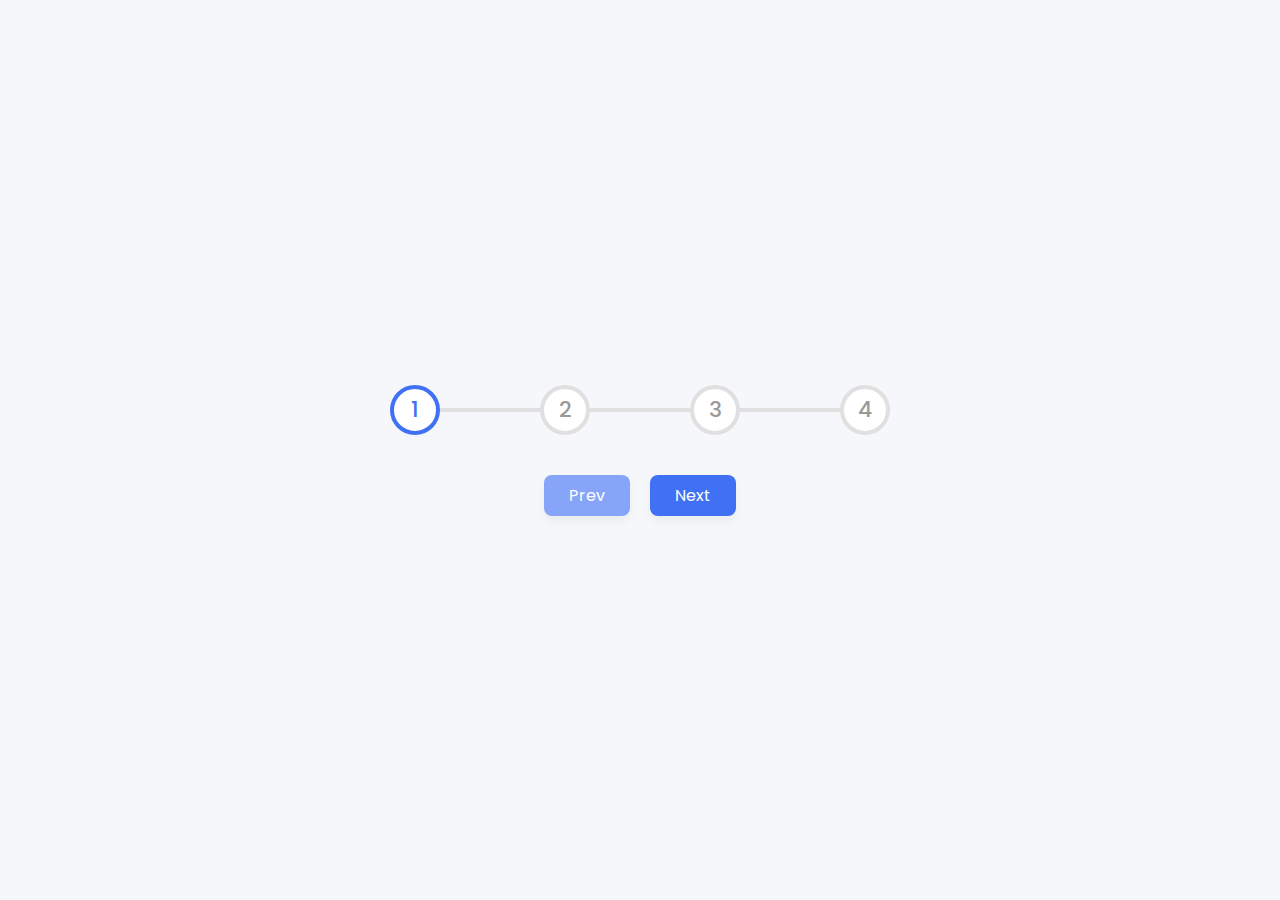
==== index.html @ 39774071 "fixed multi page" ====
<!DOCTYPE html>
<html lang="en">
<head>
    <meta charset="UTF-8">
    <meta http-equiv="X-UA-Compatible" content="IE=edge">
    <meta name="viewport" content="width=device-width, initial-scale=1.0">
    <title>multipage</title>
    <link rel="stylesheet" href="style/style.css">
    <script src="script.js" defer></script>
</head>
<body>
     <div class="container">
        <div class="steps">
            <span class="circle active">1</span>
            <span class="circle">2</span>
            <span class="circle">3</span>
            <span class="circle">4</span>
            <div class="progress-bar">
                <span class="indicator"></span>
            </div>
        </div>
        <div class="buttons">
            <button id="prev" disabled>Prev</button>
            <button id="next">Next</button>
         </div>
     </div>
</body>
</html>
---- style/style.css ----
@import url('https://fonts.googleapis.com/css?family=Poppins:400,500,600,700&display=swap');
*{
  margin: 0;
  padding: 0;
  box-sizing: border-box;
  font-family: 'Poppins', sans-serif;
}

body{
    height: 100vh;
    display: flex;
    align-items: center;
    justify-content: center;
    background: #f6f7fb;
}

.container{
    display: flex;
    flex-direction: column;
    align-items: center;
    gap: 40px;
    max-width: 500px;
    width: 100%;
}

.container .steps{
    display: flex;
    width: 100%;
    align-items: center;
    justify-content: space-between;
    position: relative;
}

.steps .circle{
    display: flex;
    align-items: center;
    justify-content: center;
    height: 50px;
    width: 50px;
    color: #999;
    font-size: 22px;
    font-weight: 500;
    border-radius: 50%;
    background: #fff;
    border: 4px solid #e0e0e0;
    transition-delay: 0s;
}

.steps .circle.active{
    transition-delay: 100ms;
    border-color: #4070f4;
    color: #4070f4;
}

.steps .progress-bar{
    position: absolute;
    height: 4px;
    width: 100%;
    background: #e0e0e0;
    z-index: -1;
}

.progress-bar .indicator{
    position: absolute;
    height: 100%;
    width: 0%;
    background: #4070f4;
    transition: all 300ms ease;
}

.container .buttons{
    display: flex;
    gap: 20px;
}

.buttons button{
    padding: 8px 25px;
    background: #4070f4;
    border: none;
    border-radius: 8px;
    color: #fff;
    font-size: 16px;
    font-weight: 400;
    cursor: pointer;
    box-shadow: 0 5px 10px rgba(0, 0, 0, 0.05);
    transition: all 200ms linear;
}

.buttons button:active{
    transform: scale(0.97);
}

.buttons button:disabled{
    background: #87a5f8;
    cursor: not-allowed;
}
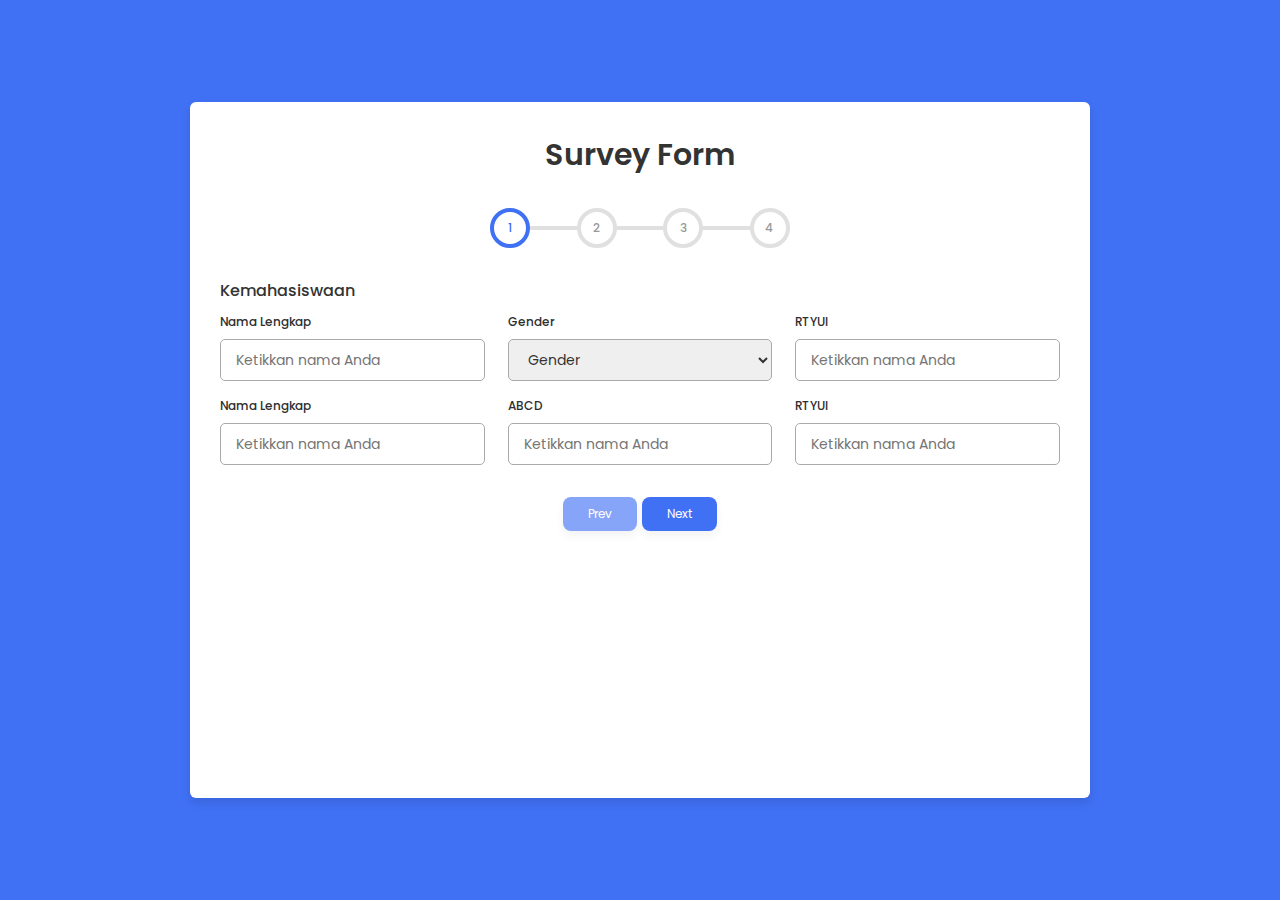
==== commit 60a7885e: "multi-page navigator oke" ====
--- a/index.html
+++ b/index.html
@@ -4,25 +4,76 @@
     <meta charset="UTF-8">
     <meta http-equiv="X-UA-Compatible" content="IE=edge">
     <meta name="viewport" content="width=device-width, initial-scale=1.0">
-    <title>multipage</title>
+    <title>survey form</title>
     <link rel="stylesheet" href="style/style.css">
+    <link rel="stylesheet" href="https://unicons.iconscout.com/release/v4.0.0/css/line.css">
     <script src="script.js" defer></script>
 </head>
 <body>
      <div class="container">
-        <div class="steps">
-            <span class="circle active">1</span>
-            <span class="circle">2</span>
-            <span class="circle">3</span>
-            <span class="circle">4</span>
-            <div class="progress-bar">
-                <span class="indicator"></span>
+        <header>Survey Form</header>
+
+        <!-- Progress Bar -->
+        <div class="progress-bar">
+            <div class="steps">
+                <span class="circle active">1</span>
+                <span class="circle">2</span>
+                <span class="circle">3</span>
+                <span class="circle">4</span>
+                <div class="bar">
+                    <span class="indicator"></span>
+                </div>
             </div>
         </div>
-        <div class="buttons">
-            <button id="prev" disabled>Prev</button>
-            <button id="next">Next</button>
-         </div>
+
+        <!-- Form -->
+        <form action="#">
+            <div class="first">
+                <div class="details personal">
+                    <span class="title">Kemahasiswaan</span>
+                    <div class="fields">
+                        <div class="input-field">
+                            <label>Nama Lengkap</label>
+                            <input type="text" placeholder="Ketikkan nama Anda" required>
+                        </div>
+                        <div class="input-field">
+                            <label>Gender</label>
+                            <select required>
+                                <option value="" disabled selected>Gender</option>
+                                <option value="male">Laki-laki</option>
+                                <option value="female">Perempuan</option>
+                            </select>
+                        </div>
+                        <div class="input-field">
+                            <label>RTYUI</label>
+                            <input type="text" placeholder="Ketikkan nama Anda" required>
+                        </div>
+                        <div class="input-field">
+                            <label>Nama Lengkap</label>
+                            <input type="text" placeholder="Ketikkan nama Anda" required>
+                        </div>
+                        <div class="input-field">
+                            <label>ABCD</label>
+                            <input type="text" placeholder="Ketikkan nama Anda" required>
+                        </div>
+                        <div class="input-field">
+                            <label>RTYUI</label>
+                            <input type="text" placeholder="Ketikkan nama Anda" required>
+                        </div>
+                    </div>
+                    
+                    <!-- <button class="nextbtn">
+                        <span class="btnText"></span>
+                        <i class="uil uil-navigator"></i>
+                    </button> -->
+
+                    <div class="buttons">
+                        <button id="prev" disabled>Prev</button>
+                        <button id="next">Next</button>
+                     </div>
+                </div>
+            </div>
+        </form>
      </div>
 </body>
 </html>--- a/style/style.css
+++ b/style/style.css
@@ -7,14 +7,223 @@
 }
 
 body{
-    height: 100vh;
-    display: flex;
-    align-items: center;
-    justify-content: center;
-    background: #f6f7fb;
+    min-height: 100vh;
+    display: flex;
+    align-items: center;
+    justify-content: center;
+    background: #4070f4;
 }
 
 .container{
+    position: relative;
+    max-width: 900px;
+    width: 100%;
+    border-radius: 6px;
+    padding: 30px;
+    margin: 0 15px;
+    background-color: #fff;
+    box-shadow: 0 5px 10px rgba(0, 0, 0, 0.1)
+}
+
+.container header{
+    position: relative;
+    text-align: center;
+    font-size: 30px;
+    font-weight: 600;
+    color: #333;
+}
+
+.container form{
+    position: relative;
+    margin-top: 30px;
+    min-height: 490px;
+    background-color: #fff;
+}
+
+.container form .title{
+    display: block;
+    margin-bottom: 8px;
+    font-size: 16px;
+    font-weight: 500;
+    margin: 6px 0;
+    color: #333;
+}
+
+.container form .fields{
+    display: flex;
+    align-items: center;
+    justify-content: space-between;
+    flex-wrap: wrap;
+}
+
+.form .fields {
+    display: flex;
+    flex-wrap: wrap;
+    gap: 15px;
+}
+
+form .fields .input-field{
+    display: flex;
+    width: calc(100% / 3 - 15px);
+    flex-direction: column;
+    margin: 4px 0;
+}
+
+.input-field label{
+    font-size: 12px;
+    font-weight: 500;
+    color: #2e2e2e;
+}
+
+.input-field input{
+    outline: none;
+    font-size: 14px;
+    font-weight: 400;
+    color: #333;
+    border-radius: 5px;
+    border: 1px solid #aaa;
+    padding: 0 15px;
+    height: 42px;
+    margin: 8px 0;
+}
+
+.input-field select {
+    outline: none;
+    font-size: 14px;
+    font-weight: 400;
+    color: #333;
+    border-radius: 5px;
+    border: 1px solid #aaa;
+    padding: 0 15px;
+    height: 42px;
+    margin: 8px 0;
+}
+
+.input-field input:is(:focus, :valid){
+    box-shadow: 0 3px 6px rgba(0,0,0,0.1);
+}
+
+.input-field select:is(:focus, :valid) {
+    box-shadow: 0 3px 6px rgba(0, 0, 0, 0.1);
+}
+
+/* .container form button{
+    display: flex;
+    align-items: center;
+    justify-content: center;
+    height: 45px;
+    max-width: 200px;
+    width: 100%;
+    border: none;
+    outline: none;
+    color: #fff;
+    border-radius: 5px;
+    margin: 25px 0;
+    background-color: #4070f4;
+    transition: all 0.3s linear;
+    cursor: pointer;
+}
+
+form button:hover{
+    background-color: #265df2;
+}
+
+form button i{
+    margin: 0 6px;
+} */
+
+.container .progress-bar{
+    display: flex;
+    flex-direction: column;
+    align-items: center;
+    gap: 40px;
+    max-width: 300px;
+    width: 100%;
+    margin: 30px auto;
+    position: relative;
+}
+
+.container .progress-bar .steps{
+    display: flex;
+    width: 100%;
+    align-items: center;
+    justify-content: space-between;
+    position: relative; 
+}
+
+.steps .circle{
+    display: flex;
+    align-items: center;
+    justify-content: center;
+    height: 40px;
+    width: 40px;
+    color: #999;
+    font-size: 12px;
+    font-weight: 500;
+    border-radius: 50%;
+    background: #fff;
+    border: 4px solid #e0e0e0;
+    transition-delay: 0s;
+    position: relative;
+    z-index: 1;
+}
+
+.steps .circle.active{
+    transition-delay: 100ms;
+    border-color: #4070f4;
+    color: #4070f4;
+}
+
+.steps .bar{
+    position: absolute;
+    height: 4px;
+    width: 100%;
+    background: #e0e0e0;
+}
+
+.bar .indicator{
+    position: absolute;
+    height: 100%;
+    width: 0%;
+    background: #4070f4;
+    transition: all 300ms ease;
+}
+
+.container .buttons{
+    display: flex;
+    gap: 5px;
+    justify-content: center;
+    margin-top: 20px;
+}
+
+.buttons button{
+    padding: 8px 25px;
+    background: #4070f4;
+    border: none;
+    border-radius: 8px;
+    color: #fff;
+    font-size: 12px;
+    font-weight: 400;
+    cursor: pointer;
+    box-shadow: 0 5px 10px rgba(0, 0, 0, 0.05);
+    transition: all 200ms linear;
+}
+
+form button:hover{
+    background-color: #265df2;
+}
+
+.buttons button:active{
+    transform: scale(0.97);
+}
+
+.buttons button:disabled{
+    background: #87a5f8;
+    cursor: not-allowed;
+}
+
+/* 
+.progress-bar{
     display: flex;
     flex-direction: column;
     align-items: center;
@@ -23,7 +232,7 @@
     width: 100%;
 }
 
-.container .steps{
+.progress-bar .steps{
     display: flex;
     width: 100%;
     align-items: center;
@@ -52,7 +261,7 @@
     color: #4070f4;
 }
 
-.steps .progress-bar{
+.steps .bar{
     position: absolute;
     height: 4px;
     width: 100%;
@@ -60,37 +269,10 @@
     z-index: -1;
 }
 
-.progress-bar .indicator{
+.bar .indicator{
     position: absolute;
     height: 100%;
     width: 0%;
     background: #4070f4;
     transition: all 300ms ease;
-}
-
-.container .buttons{
-    display: flex;
-    gap: 20px;
-}
-
-.buttons button{
-    padding: 8px 25px;
-    background: #4070f4;
-    border: none;
-    border-radius: 8px;
-    color: #fff;
-    font-size: 16px;
-    font-weight: 400;
-    cursor: pointer;
-    box-shadow: 0 5px 10px rgba(0, 0, 0, 0.05);
-    transition: all 200ms linear;
-}
-
-.buttons button:active{
-    transform: scale(0.97);
-}
-
-.buttons button:disabled{
-    background: #87a5f8;
-    cursor: not-allowed;
-}+} */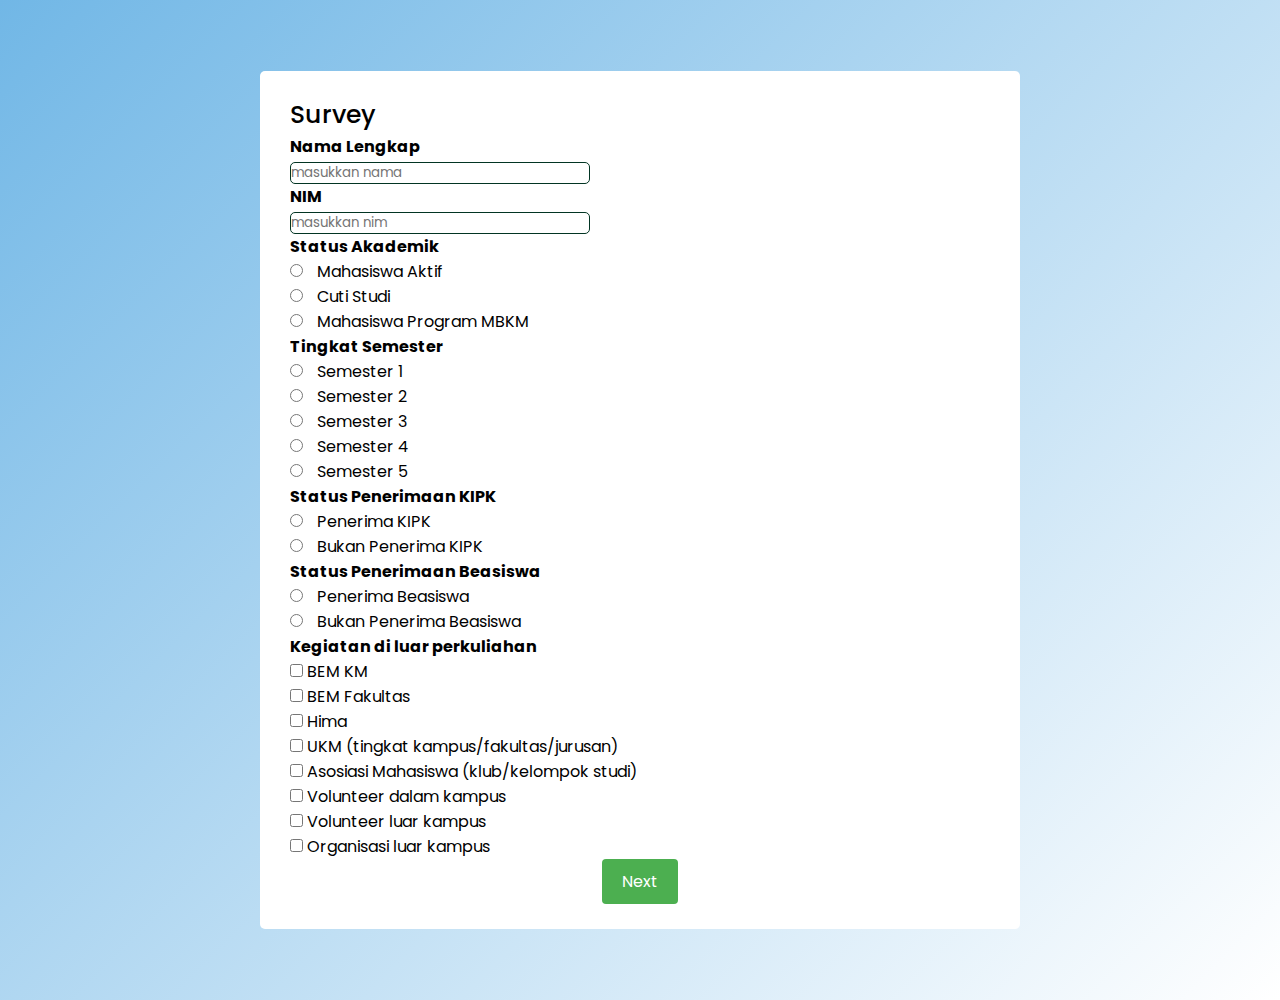
==== commit 10574f20: "koneksi file" ====
--- a/index.html
+++ b/index.html
@@ -4,76 +4,138 @@
     <meta charset="UTF-8">
     <meta http-equiv="X-UA-Compatible" content="IE=edge">
     <meta name="viewport" content="width=device-width, initial-scale=1.0">
-    <title>survey form</title>
     <link rel="stylesheet" href="style/style.css">
-    <link rel="stylesheet" href="https://unicons.iconscout.com/release/v4.0.0/css/line.css">
-    <script src="script.js" defer></script>
+    <title>Survey</title>
 </head>
 <body>
-     <div class="container">
-        <header>Survey Form</header>
-
-        <!-- Progress Bar -->
-        <div class="progress-bar">
-            <div class="steps">
-                <span class="circle active">1</span>
-                <span class="circle">2</span>
-                <span class="circle">3</span>
-                <span class="circle">4</span>
-                <div class="bar">
-                    <span class="indicator"></span>
+    <div class="container">
+        <div class="title">Survey</div>
+        <form action="#">
+            <div class="user-details">
+                <div class="input-box">
+                    <span class="details">Nama Lengkap</span>
+                    <input type="text" placeholder="masukkan nama" class="input">
+                    <label class="placeholder"></label>
                 </div>
+                <div class="input-box">
+                    <span class="details">NIM</span>
+                    <input type="text" placeholder="masukkan nim" class="input">
+                    <label class="placeholder"></label>
+                </div>
+                <div class="status-akademik">
+                    <span class="details">Status Akademik</span>
+                    <div class="category">
+                        <label for="mahasiswa-aktif">
+                            <input type="radio" id="mahasiswa-aktif" name="status-akademik" class="dot one" value="Mahasiswa Aktif">
+                            <span class="status-akademik">Mahasiswa Aktif</span>
+                        </label>
+                        <label for="cuti-studi">
+                            <input type="radio" id="cuti-studi" name="status-akademik" class="dot one" value="Cuti Studi">
+                            <span class="status-akademik">Cuti Studi</span>
+                        </label>
+                        <label for="mbkm">
+                            <input type="radio" id="mbkm" name="status-akademik" class="dot one" value="Mahasiswa Program MBKM">
+                            <span class="status-akademik">Mahasiswa Program MBKM</span>
+                        </label>
+                </div>
+                <div class="tingkat-semester">
+                    <span class="details">Tingkat Semester</span>
+                    <div class="category">
+                        <label for="tingkat-semester">
+                            <input type="radio" id="tingkat-semester" name="tingkat-semester" class="dot one" value="Semester 1">
+                            <span class="tingkat-semester">Semester 1</span>
+                        </label>
+                        <label for="tingkat-semester">
+                            <input type="radio" id="tingkat-semester" name="tingkat-semester" class="dot one" value="Semester 2">
+                            <span class="tingkat-semester">Semester 2</span>
+                        </label>
+                        <label for="tingkat-semester">
+                            <input type="radio" id="tingkat-semester" name="tingkat-semester" class="dot one" value="Semester 3">
+                            <span class="tingkat-semester">Semester 3</span>
+                        </label>
+                        <label for="tingkat-semester">
+                            <input type="radio" id="tingkat-semester" name="tingkat-semester" class="dot one" value="Semester 4">
+                            <span class="tingkat-semester">Semester 4</span>
+                        </label>
+                        <label for="tingkat-semester">
+                            <input type="radio" id="tingkat-semester" name="tingkat-semester" class="dot one" value="Semester 5">
+                            <span class="tingkat-semester">Semester 5</span>
+                        </label>
+                </div>
+                <div class="status-kipk">
+                    <span class="details">Status Penerimaan KIPK</span>
+                    <div class="category">
+                        <label for="status-kipk">
+                            <input type="radio" id="status-kipk" name="status-penerimaan-kipk" class="dot one" value="Penerima KIPK">
+                            <span class="status-kipk">Penerima KIPK</span>
+                        </label>
+                        <label for="status-kipk">
+                            <input type="radio" id="status-kipk" name="status-penerimaan-kipk" class="dot one" value="Bukan Penerima KIPK">
+                            <span class="status-kipk">Bukan Penerima KIPK</span>
+                        </label>
+                </div>
+                <div class="status-beasiswa">
+                    <span class="details">Status Penerimaan Beasiswa</span>
+                    <div class="category">
+                        <label for="status-beasiswa">
+                            <input type="radio" id="status-beasiswa" name="status-penerimaan-beasiswa" class="dot one" value="Penerima Beasiswa">
+                            <span class="status-beasiswa">Penerima Beasiswa</span>
+                        </label>
+                        <label for="status-beasiswa">
+                            <input type="radio" id="status-beasiswa" name="status-penerimaan-beasiswa" class="dot one" value="Bukan Penerima Beasiswa">
+                            <span class="status-beasiswa">Bukan Penerima Beasiswa</span>
+                        </label>
+                </div>
+                <div class="kegiatan-luarkampus">
+                    <span class="details">Kegiatan di luar perkuliahan</span>
+                    <div class="category">
+                        <label for="bemkm">
+                            <input type="checkbox" id="bemkm" name="kegiatan[]" value="BEM KM">
+                            <span class="checkbox-custom"></span>
+                            <span class="kegiatan-luarkampus">BEM KM</span>
+                        </label>
+                        <label for="bemfakultas">
+                            <input type="checkbox" id="bemfakultas" name="kegiatan[]" value="BEM Fakultas">
+                            <span class="checkbox-custom"></span>
+                            <span class="kegiatan-luarkampus">BEM Fakultas</span>
+                        </label>
+                        <label for="Hima">
+                            <input type="checkbox" id="Hima" name="kegiatan[]" value="Hima">
+                            <span class="checkbox-custom"></span>
+                            <span class="kegiatan-luarkampus">Hima</span>
+                        </label>
+                        <label for="ukm">
+                            <input type="checkbox" id="ukm" name="kegiatan[]" value="UKM">
+                            <span class="checkbox-custom"></span>
+                            <span class="kegiatan-luarkampus">UKM (tingkat kampus/fakultas/jurusan)</span>
+                        </label>
+                        <label for="klub">
+                            <input type="checkbox" id="klub" name="kegiatan[]" value="Asosiasi Mahasiswa">
+                            <span class="checkbox-custom"></span>
+                            <span class="kegiatan-luarkampus">Asosiasi Mahasiswa (klub/kelompok studi)</span>
+                        </label>
+                        <label for="volunteer-dalam">
+                            <input type="checkbox" id="volunteer-dalam" name="kegiatan[]" value="Volunteer dalam kampus">
+                            <span class="checkbox-custom"></span>
+                            <span class="kegiatan-luarkampus">Volunteer dalam kampus</span>
+                        </label>
+                        <label for="volunteer-luar">
+                            <input type="checkbox" id="volunteer-luar" name="kegiatan[]" value="Volunteer luar kampus">
+                            <span class="checkbox-custom"></span>
+                            <span class="kegiatan-luarkampus">Volunteer luar kampus</span>
+                        </label>
+                        <label for="organisasi-luar">
+                            <input type="checkbox" id="organisasi-luar" name="kegiatan[]" value="Organisasi luar kampus">
+                            <span class="checkbox-custom"></span>
+                            <span class="kegiatan-luarkampus">Organisasi luar kampus</span>
+                        </label>
+                </div>
+                
             </div>
-        </div>
-
-        <!-- Form -->
-        <form action="#">
-            <div class="first">
-                <div class="details personal">
-                    <span class="title">Kemahasiswaan</span>
-                    <div class="fields">
-                        <div class="input-field">
-                            <label>Nama Lengkap</label>
-                            <input type="text" placeholder="Ketikkan nama Anda" required>
-                        </div>
-                        <div class="input-field">
-                            <label>Gender</label>
-                            <select required>
-                                <option value="" disabled selected>Gender</option>
-                                <option value="male">Laki-laki</option>
-                                <option value="female">Perempuan</option>
-                            </select>
-                        </div>
-                        <div class="input-field">
-                            <label>RTYUI</label>
-                            <input type="text" placeholder="Ketikkan nama Anda" required>
-                        </div>
-                        <div class="input-field">
-                            <label>Nama Lengkap</label>
-                            <input type="text" placeholder="Ketikkan nama Anda" required>
-                        </div>
-                        <div class="input-field">
-                            <label>ABCD</label>
-                            <input type="text" placeholder="Ketikkan nama Anda" required>
-                        </div>
-                        <div class="input-field">
-                            <label>RTYUI</label>
-                            <input type="text" placeholder="Ketikkan nama Anda" required>
-                        </div>
-                    </div>
-                    
-                    <!-- <button class="nextbtn">
-                        <span class="btnText"></span>
-                        <i class="uil uil-navigator"></i>
-                    </button> -->
-
-                    <div class="buttons">
-                        <button id="prev" disabled>Prev</button>
-                        <button id="next">Next</button>
-                     </div>
-                </div>
+            <div class="button">
+                <input type="submit" value="Next">
             </div>
         </form>
-     </div>
+    </div>
 </body>
 </html>--- a/style/style.css
+++ b/style/style.css
@@ -1,278 +1,119 @@
 @import url('https://fonts.googleapis.com/css?family=Poppins:400,500,600,700&display=swap');
-*{
+
+* {
   margin: 0;
   padding: 0;
-  box-sizing: border-box;
   font-family: 'Poppins', sans-serif;
 }
 
-body{
-    min-height: 100vh;
-    display: flex;
-    align-items: center;
-    justify-content: center;
-    background: #4070f4;
+body {
+  display: flex;
+  height: 100vh;
+  justify-content: center;
+  align-items: center;
+  padding: 50px;
+  background: linear-gradient(135deg, #71b7e6, #ffffff);
 }
 
-.container{
-    position: relative;
-    max-width: 900px;
-    width: 100%;
-    border-radius: 6px;
-    padding: 30px;
-    margin: 0 15px;
-    background-color: #fff;
-    box-shadow: 0 5px 10px rgba(0, 0, 0, 0.1)
+.container {
+  max-width: 700px;
+  width: 100%;
+  background: #ffffff;
+  padding: 25px 30px;
+  border-radius: 5px;
 }
 
-.container header{
-    position: relative;
-    text-align: center;
-    font-size: 30px;
-    font-weight: 600;
-    color: #333;
+.container .title {
+  font-size: 25px;
+  font-weight: 500;
+  position: relative;
 }
 
-.container form{
-    position: relative;
-    margin-top: 30px;
-    min-height: 490px;
-    background-color: #fff;
+.container .title::before {
+  content: '';
+  position: absolute;
+  left: 0;
+  bottom: 0;
 }
 
-.container form .title{
-    display: block;
-    margin-bottom: 8px;
-    font-size: 16px;
-    font-weight: 500;
-    margin: 6px 0;
-    color: #333;
+.status-akademik,
+.tingkat-semester,
+.status-kipk,
+.status-beasiswa,
+.kegiatan-luarkampus {
+  text-align: justify;
 }
 
-.container form .fields{
-    display: flex;
-    align-items: center;
-    justify-content: space-between;
-    flex-wrap: wrap;
+.category {
+  display: flex;
+  flex-direction: column;
 }
 
-.form .fields {
-    display: flex;
-    flex-wrap: wrap;
-    gap: 15px;
+.button {
+  text-align: center;
 }
 
-form .fields .input-field{
-    display: flex;
-    width: calc(100% / 3 - 15px);
-    flex-direction: column;
-    margin: 4px 0;
+.button input {
+  padding: 10px 20px;
+  font-size: 16px;
+  background-color: #4CAF50;
+  color: #fff;
+  border: none;
+  border-radius: 4px;
+  cursor: pointer;
 }
 
-.input-field label{
-    font-size: 12px;
-    font-weight: 500;
-    color: #2e2e2e;
+form input[type="radio"] {
+  margin-right: 10px;
 }
 
-.input-field input{
-    outline: none;
-    font-size: 14px;
-    font-weight: 400;
-    color: #333;
-    border-radius: 5px;
-    border: 1px solid #aaa;
-    padding: 0 15px;
-    height: 42px;
-    margin: 8px 0;
+.button input:hover {
+  background-color: #45a049;
 }
 
-.input-field select {
-    outline: none;
-    font-size: 14px;
-    font-weight: 400;
-    color: #333;
-    border-radius: 5px;
-    border: 1px solid #aaa;
-    padding: 0 15px;
-    height: 42px;
-    margin: 8px 0;
+form.status-akademik.category {
+  display: flex;
+  width: 80%;
+  margin: 14px 0;
+  justify-content: space-between;
 }
 
-.input-field input:is(:focus, :valid){
-    box-shadow: 0 3px 6px rgba(0,0,0,0.1);
+.details {
+  display: flex;
+  align-items: center;
+  width: 70%;
+  height: auto;
+  overflow: hidden;
+  transition: all ease-in-out 0.3s;
+  font-weight: bolder;
 }
 
-.input-field select:is(:focus, :valid) {
-    box-shadow: 0 3px 6px rgba(0, 0, 0, 0.1);
+.input-box {
+  position: relative;
 }
 
-/* .container form button{
-    display: flex;
-    align-items: center;
-    justify-content: center;
-    height: 45px;
-    max-width: 200px;
-    width: 100%;
-    border: none;
-    outline: none;
-    color: #fff;
-    border-radius: 5px;
-    margin: 25px 0;
-    background-color: #4070f4;
-    transition: all 0.3s linear;
-    cursor: pointer;
+.input {
+  width: 100%; /* Fixed a missing unit in width */
+  max-width: 300px;
+  box-sizing: border-box;
+  box-decoration-break: slice;
+  outline: none;
+  border: 1px solid #023523;
+  border-radius: 5px;
 }
 
-form button:hover{
-    background-color: #265df2;
+.placeholder {
+  position: absolute;
+  left: 8px;
+  font-size: 14px;
+  padding: 8px 5px;
+  transition: 0.3s;
+  pointer-events: none;
+  max-width: 200px;
 }
 
-form button i{
-    margin: 0 6px;
-} */
-
-.container .progress-bar{
-    display: flex;
-    flex-direction: column;
-    align-items: center;
-    gap: 40px;
-    max-width: 300px;
-    width: 100%;
-    margin: 30px auto;
-    position: relative;
+.input:focus + .placeholder {
+  top: -10px;
+  color: #4070f4;
+  background-color: #fff;
 }
-
-.container .progress-bar .steps{
-    display: flex;
-    width: 100%;
-    align-items: center;
-    justify-content: space-between;
-    position: relative; 
-}
-
-.steps .circle{
-    display: flex;
-    align-items: center;
-    justify-content: center;
-    height: 40px;
-    width: 40px;
-    color: #999;
-    font-size: 12px;
-    font-weight: 500;
-    border-radius: 50%;
-    background: #fff;
-    border: 4px solid #e0e0e0;
-    transition-delay: 0s;
-    position: relative;
-    z-index: 1;
-}
-
-.steps .circle.active{
-    transition-delay: 100ms;
-    border-color: #4070f4;
-    color: #4070f4;
-}
-
-.steps .bar{
-    position: absolute;
-    height: 4px;
-    width: 100%;
-    background: #e0e0e0;
-}
-
-.bar .indicator{
-    position: absolute;
-    height: 100%;
-    width: 0%;
-    background: #4070f4;
-    transition: all 300ms ease;
-}
-
-.container .buttons{
-    display: flex;
-    gap: 5px;
-    justify-content: center;
-    margin-top: 20px;
-}
-
-.buttons button{
-    padding: 8px 25px;
-    background: #4070f4;
-    border: none;
-    border-radius: 8px;
-    color: #fff;
-    font-size: 12px;
-    font-weight: 400;
-    cursor: pointer;
-    box-shadow: 0 5px 10px rgba(0, 0, 0, 0.05);
-    transition: all 200ms linear;
-}
-
-form button:hover{
-    background-color: #265df2;
-}
-
-.buttons button:active{
-    transform: scale(0.97);
-}
-
-.buttons button:disabled{
-    background: #87a5f8;
-    cursor: not-allowed;
-}
-
-/* 
-.progress-bar{
-    display: flex;
-    flex-direction: column;
-    align-items: center;
-    gap: 40px;
-    max-width: 500px;
-    width: 100%;
-}
-
-.progress-bar .steps{
-    display: flex;
-    width: 100%;
-    align-items: center;
-    justify-content: space-between;
-    position: relative;
-}
-
-.steps .circle{
-    display: flex;
-    align-items: center;
-    justify-content: center;
-    height: 50px;
-    width: 50px;
-    color: #999;
-    font-size: 22px;
-    font-weight: 500;
-    border-radius: 50%;
-    background: #fff;
-    border: 4px solid #e0e0e0;
-    transition-delay: 0s;
-}
-
-.steps .circle.active{
-    transition-delay: 100ms;
-    border-color: #4070f4;
-    color: #4070f4;
-}
-
-.steps .bar{
-    position: absolute;
-    height: 4px;
-    width: 100%;
-    background: #e0e0e0;
-    z-index: -1;
-}
-
-.bar .indicator{
-    position: absolute;
-    height: 100%;
-    width: 0%;
-    background: #4070f4;
-    transition: all 300ms ease;
-} */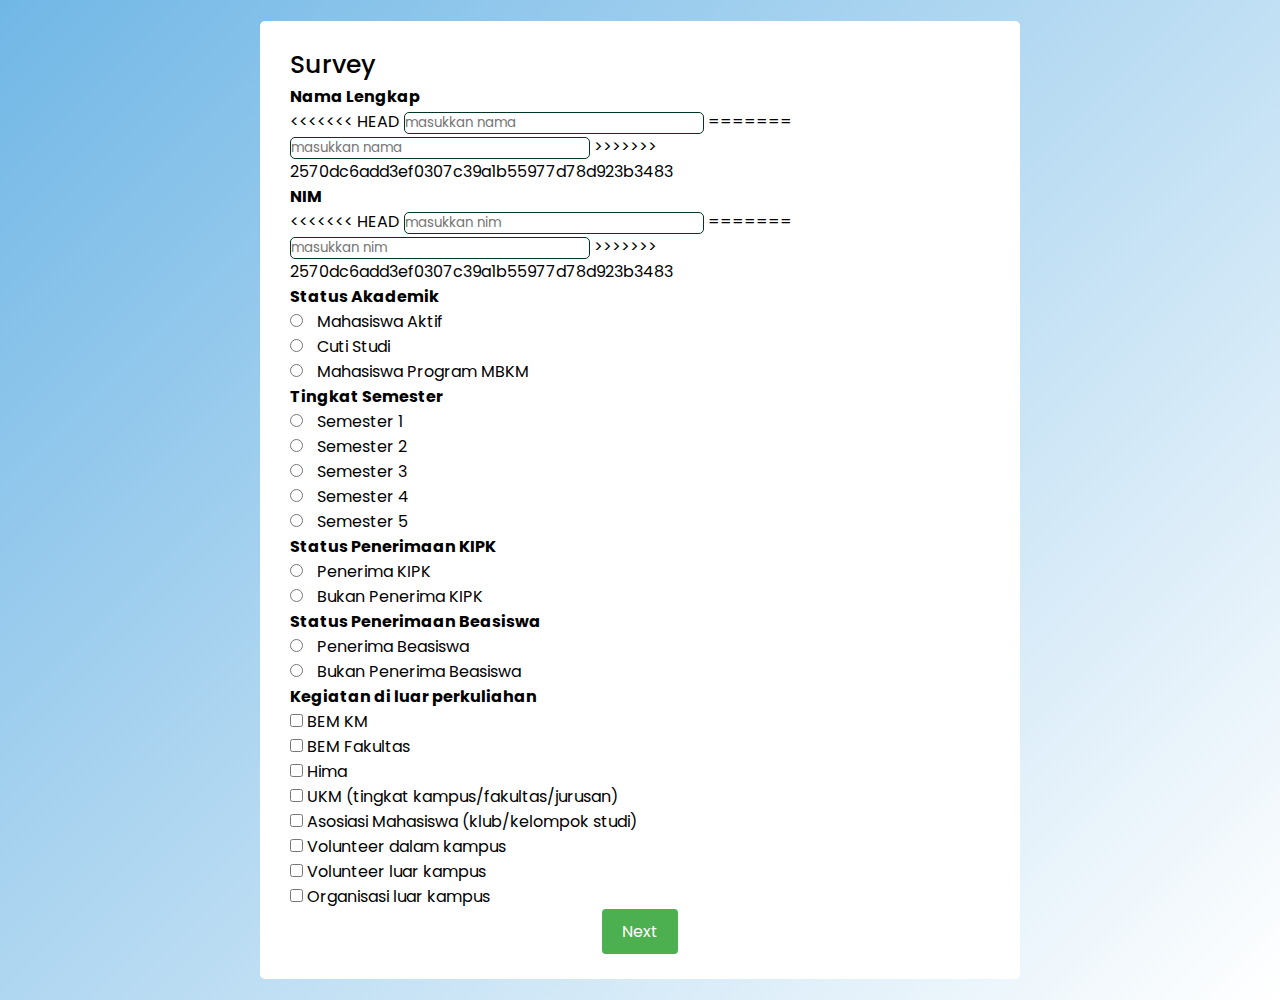
==== commit f979f799: "db file" ====
--- a/index.html
+++ b/index.html
@@ -10,16 +10,24 @@
 <body>
     <div class="container">
         <div class="title">Survey</div>
-        <form action="#">
+        <form action="your_php_script.php" method="post">
             <div class="user-details">
                 <div class="input-box">
                     <span class="details">Nama Lengkap</span>
+<<<<<<< HEAD
+                    <input type="text" id="nama_lengkap" placeholder="masukkan nama" class="input">
+=======
                     <input type="text" placeholder="masukkan nama" class="input">
+>>>>>>> 2570dc6add3ef0307c39a1b55977d78d923b3483
                     <label class="placeholder"></label>
                 </div>
                 <div class="input-box">
                     <span class="details">NIM</span>
+<<<<<<< HEAD
+                    <input type="text" id="nim" placeholder="masukkan nim" class="input">
+=======
                     <input type="text" placeholder="masukkan nim" class="input">
+>>>>>>> 2570dc6add3ef0307c39a1b55977d78d923b3483
                     <label class="placeholder"></label>
                 </div>
                 <div class="status-akademik">
@@ -90,42 +98,42 @@
                     <span class="details">Kegiatan di luar perkuliahan</span>
                     <div class="category">
                         <label for="bemkm">
-                            <input type="checkbox" id="bemkm" name="kegiatan[]" value="BEM KM">
+                            <input type="checkbox" id="kegiatan" name="kegiatan[]" value="BEM KM">
                             <span class="checkbox-custom"></span>
                             <span class="kegiatan-luarkampus">BEM KM</span>
                         </label>
                         <label for="bemfakultas">
-                            <input type="checkbox" id="bemfakultas" name="kegiatan[]" value="BEM Fakultas">
+                            <input type="checkbox" id="kegiatan" name="kegiatan[]" value="BEM Fakultas">
                             <span class="checkbox-custom"></span>
                             <span class="kegiatan-luarkampus">BEM Fakultas</span>
                         </label>
                         <label for="Hima">
-                            <input type="checkbox" id="Hima" name="kegiatan[]" value="Hima">
+                            <input type="checkbox" id="kegiatan" name="kegiatan[]" value="Hima">
                             <span class="checkbox-custom"></span>
                             <span class="kegiatan-luarkampus">Hima</span>
                         </label>
                         <label for="ukm">
-                            <input type="checkbox" id="ukm" name="kegiatan[]" value="UKM">
+                            <input type="checkbox" id="kegiatan" name="kegiatan[]" value="UKM">
                             <span class="checkbox-custom"></span>
                             <span class="kegiatan-luarkampus">UKM (tingkat kampus/fakultas/jurusan)</span>
                         </label>
                         <label for="klub">
-                            <input type="checkbox" id="klub" name="kegiatan[]" value="Asosiasi Mahasiswa">
+                            <input type="checkbox" id="kegiatan" name="kegiatan[]" value="Asosiasi Mahasiswa">
                             <span class="checkbox-custom"></span>
                             <span class="kegiatan-luarkampus">Asosiasi Mahasiswa (klub/kelompok studi)</span>
                         </label>
                         <label for="volunteer-dalam">
-                            <input type="checkbox" id="volunteer-dalam" name="kegiatan[]" value="Volunteer dalam kampus">
+                            <input type="checkbox" id="kegiatan" name="kegiatan[]" value="Volunteer dalam kampus">
                             <span class="checkbox-custom"></span>
                             <span class="kegiatan-luarkampus">Volunteer dalam kampus</span>
                         </label>
                         <label for="volunteer-luar">
-                            <input type="checkbox" id="volunteer-luar" name="kegiatan[]" value="Volunteer luar kampus">
+                            <input type="checkbox" id="kegiatan" name="kegiatan[]" value="Volunteer luar kampus">
                             <span class="checkbox-custom"></span>
                             <span class="kegiatan-luarkampus">Volunteer luar kampus</span>
                         </label>
                         <label for="organisasi-luar">
-                            <input type="checkbox" id="organisasi-luar" name="kegiatan[]" value="Organisasi luar kampus">
+                            <input type="checkbox" id="kegiatan" name="kegiatan[]" value="Organisasi luar kampus">
                             <span class="checkbox-custom"></span>
                             <span class="kegiatan-luarkampus">Organisasi luar kampus</span>
                         </label>
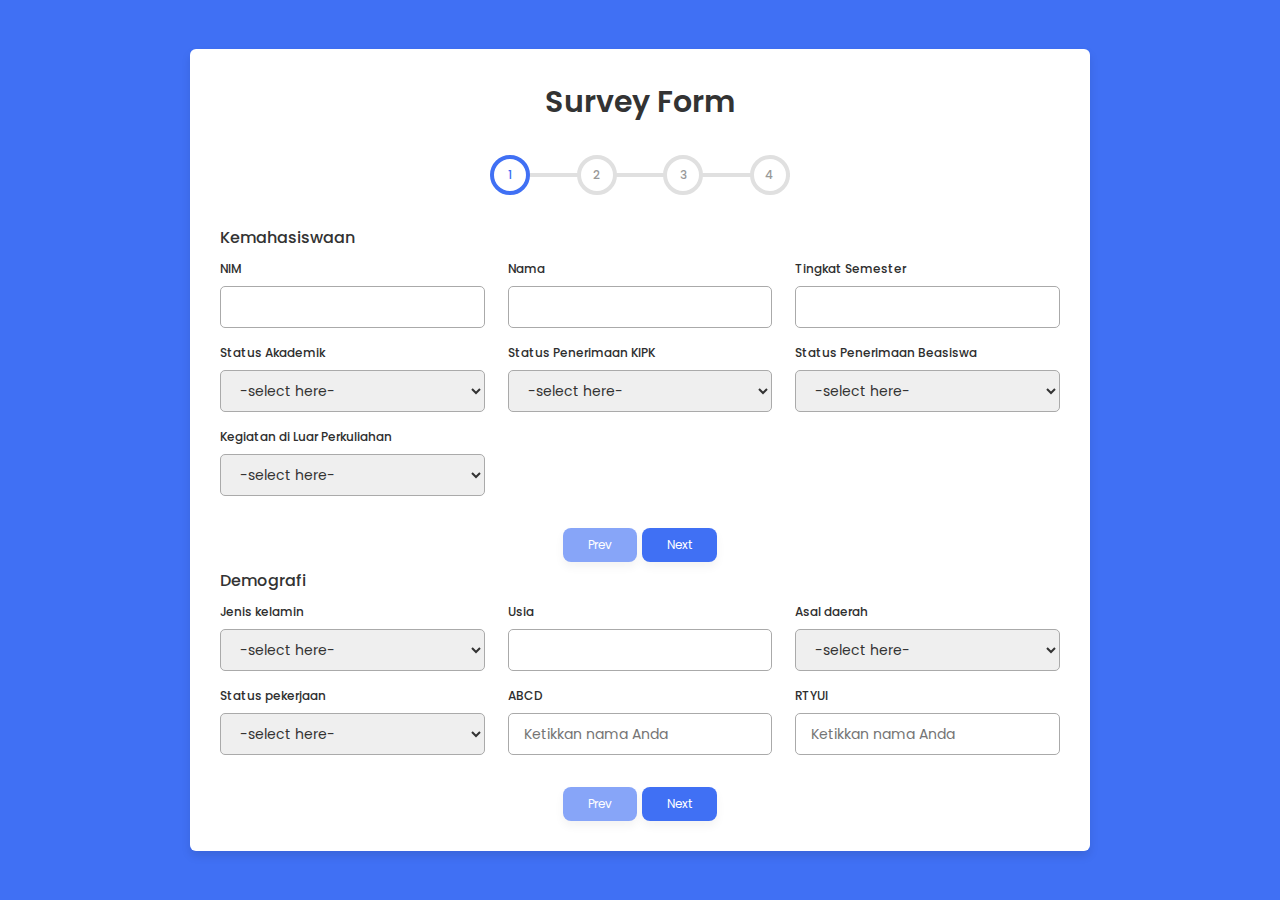
==== commit df367db4: "logic backend" ====
--- a/index.html
+++ b/index.html
@@ -4,146 +4,155 @@
     <meta charset="UTF-8">
     <meta http-equiv="X-UA-Compatible" content="IE=edge">
     <meta name="viewport" content="width=device-width, initial-scale=1.0">
+    <title>survey form</title>
     <link rel="stylesheet" href="style/style.css">
-    <title>Survey</title>
+    <link rel="stylesheet" href="https://unicons.iconscout.com/release/v4.0.0/css/line.css">
+    <script src="script.js" defer></script>
 </head>
 <body>
-    <div class="container">
-        <div class="title">Survey</div>
-        <form action="your_php_script.php" method="post">
-            <div class="user-details">
-                <div class="input-box">
-                    <span class="details">Nama Lengkap</span>
-<<<<<<< HEAD
-                    <input type="text" id="nama_lengkap" placeholder="masukkan nama" class="input">
-=======
-                    <input type="text" placeholder="masukkan nama" class="input">
->>>>>>> 2570dc6add3ef0307c39a1b55977d78d923b3483
-                    <label class="placeholder"></label>
+     <div class="container">
+        <header>Survey Form</header>
+
+        <!-- Progress Bar -->
+        <div class="progress-bar">
+            <div class="steps">
+                <span class="circle active">1</span>
+                <span class="circle">2</span>
+                <span class="circle">3</span>
+                <span class="circle">4</span>
+                <div class="bar">
+                    <span class="indicator"></span>
                 </div>
-                <div class="input-box">
-                    <span class="details">NIM</span>
-<<<<<<< HEAD
-                    <input type="text" id="nim" placeholder="masukkan nim" class="input">
-=======
-                    <input type="text" placeholder="masukkan nim" class="input">
->>>>>>> 2570dc6add3ef0307c39a1b55977d78d923b3483
-                    <label class="placeholder"></label>
+            </div>
+        </div>
+
+        <!-- Form -->
+        <form action="#">
+            <div class="first">
+                <div class="kemahasiswaan">
+                    <span class="title">Kemahasiswaan</span>
+                    <div class="fields">
+                        <div class="input-field">
+                            <label>NIM</label>
+                            <input type="text" placeholder="" required>
+                        </div>
+                        <div class="input-field">
+                            <label>Nama</label>
+                            <input type="text" placeholder="" required>
+                            <!-- <select required>
+                                <option value="" disabled selected>Gender</option>
+                                <option value="male">Laki-laki</option>
+                                <option value="female">Perempuan</option>
+                            </select> -->
+                        </div>
+                        <div class="input-field">
+                            <label>Tingkat Semester</label>
+                            <input type="text" placeholder="" required>
+                        </div>
+
+                        <div class="input-field">
+                            <label>Status Akademik</label>
+                            <select required>
+                                <option value="" disabled selected>-select here-</option>
+                                <option value="aktif">Mahasiswa aktif</option>
+                                <option value="cuti">Cuti studi</option>
+                                <option value="mbkm">Mahasiswa MBKM </option>
+                            </select>
+                        </div>
+                        <div class="input-field">
+                            <label>Status Penerimaan KIPK</label>
+                            <select required>
+                                <option value="" disabled selected>-select here-</option>
+                                <option value="kipk">Penerima KIPK</option>
+                                <option value="nonkipk">Tidak Menerima KIPK</option>
+                            </select>
+                        </div>
+                        <div class="input-field">
+                            <label>Status Penerimaan Beasiswa</label>
+                            <select required>
+                                <option value="" disabled selected>-select here-</option>
+                                <option value="beasiswa">Penerima Beasiswa</option>
+                                <option value="nonbeasiswa">Tidak Menerima Beasiswa</option>
+                            </select>
+                        </div>
+                        <div class="input-field">
+                            <label>Kegiatan di Luar Perkuliahan</label>
+                            <select required>
+                                <option value="" disabled selected>-select here-</option>
+                                <option value="beasiswa">Penerima Beasiswa</option>
+                                <option value="nonbeasiswa">Tidak Menerima Beasiswa</option>
+                            </select>
+                        </div>
+                    </div>
+                    
+                    <!-- <button class="nextbtn">
+                        <span class="btnText"></span>
+                        <i class="uil uil-navigator"></i>
+                    </button> -->
+
+                    <div class="buttons">
+                        <button id="prev" disabled>Prev</button>
+                        <button id="next">Next</button>
+                    </div>
                 </div>
-                <div class="status-akademik">
-                    <span class="details">Status Akademik</span>
-                    <div class="category">
-                        <label for="mahasiswa-aktif">
-                            <input type="radio" id="mahasiswa-aktif" name="status-akademik" class="dot one" value="Mahasiswa Aktif">
-                            <span class="status-akademik">Mahasiswa Aktif</span>
-                        </label>
-                        <label for="cuti-studi">
-                            <input type="radio" id="cuti-studi" name="status-akademik" class="dot one" value="Cuti Studi">
-                            <span class="status-akademik">Cuti Studi</span>
-                        </label>
-                        <label for="mbkm">
-                            <input type="radio" id="mbkm" name="status-akademik" class="dot one" value="Mahasiswa Program MBKM">
-                            <span class="status-akademik">Mahasiswa Program MBKM</span>
-                        </label>
+            </div>
+
+                <div class="second">
+                    <div class="demografi">
+                        <span class="title">Demografi</span>
+                        <div class="fields">
+                            <div class="input-field">
+                                <label>Jenis kelamin</label>
+                                <select required>
+                                    <option value="" disabled selected>-select here-</option>
+                                    <option value="laki">Laki-laki</option>
+                                    <option value="perempuan">Perempuan</option>
+                                </select>
+                            </div>
+                            <div class="input-field">
+                                <label>Usia</label>
+                                <input type="text" placeholder="" required>
+                            </div>
+                            <div class="input-field">
+                                <label>Asal daerah</label>
+                                <select required>
+                                    <option value="" disabled selected>-select here-</option>
+                                    <option value="paruhWaktu">Bekerja paruh waktu</option>
+                                    <option value="penuhWaktu">Bekerja penuh waktu</option>
+                                    <option value="tidakBekerja">Tidak bekerja</option>
+                                </select>
+                            </div>
+                            <div class="input-field">
+                                <label>Status pekerjaan</label>
+                                <select required>
+                                    <option value="" disabled selected>-select here-</option>
+                                    <option value="paruhWaktu">Bekerja paruh waktu</option>
+                                    <option value="penuhWaktu">Bekerja penuh waktu</option>
+                                    <option value="tidakBekerja">Tidak bekerja</option>
+                                </select>
+                            </div>
+                            <div class="input-field">
+                                <label>ABCD</label>
+                                <input type="text" placeholder="Ketikkan nama Anda" required>
+                            </div>
+                            <div class="input-field">
+                                <label>RTYUI</label>
+                                <input type="text" placeholder="Ketikkan nama Anda" required>
+                            </div>
+                        </div>
+                        
+                        <!-- <button class="nextbtn">
+                            <span class="btnText"></span>
+                            <i class="uil uil-navigator"></i>
+                        </button> -->
+    
+                        <div class="buttons">
+                            <button id="prev" disabled>Prev</button>
+                            <button id="next">Next</button>
+                         </div>
+                    </div>
                 </div>
-                <div class="tingkat-semester">
-                    <span class="details">Tingkat Semester</span>
-                    <div class="category">
-                        <label for="tingkat-semester">
-                            <input type="radio" id="tingkat-semester" name="tingkat-semester" class="dot one" value="Semester 1">
-                            <span class="tingkat-semester">Semester 1</span>
-                        </label>
-                        <label for="tingkat-semester">
-                            <input type="radio" id="tingkat-semester" name="tingkat-semester" class="dot one" value="Semester 2">
-                            <span class="tingkat-semester">Semester 2</span>
-                        </label>
-                        <label for="tingkat-semester">
-                            <input type="radio" id="tingkat-semester" name="tingkat-semester" class="dot one" value="Semester 3">
-                            <span class="tingkat-semester">Semester 3</span>
-                        </label>
-                        <label for="tingkat-semester">
-                            <input type="radio" id="tingkat-semester" name="tingkat-semester" class="dot one" value="Semester 4">
-                            <span class="tingkat-semester">Semester 4</span>
-                        </label>
-                        <label for="tingkat-semester">
-                            <input type="radio" id="tingkat-semester" name="tingkat-semester" class="dot one" value="Semester 5">
-                            <span class="tingkat-semester">Semester 5</span>
-                        </label>
-                </div>
-                <div class="status-kipk">
-                    <span class="details">Status Penerimaan KIPK</span>
-                    <div class="category">
-                        <label for="status-kipk">
-                            <input type="radio" id="status-kipk" name="status-penerimaan-kipk" class="dot one" value="Penerima KIPK">
-                            <span class="status-kipk">Penerima KIPK</span>
-                        </label>
-                        <label for="status-kipk">
-                            <input type="radio" id="status-kipk" name="status-penerimaan-kipk" class="dot one" value="Bukan Penerima KIPK">
-                            <span class="status-kipk">Bukan Penerima KIPK</span>
-                        </label>
-                </div>
-                <div class="status-beasiswa">
-                    <span class="details">Status Penerimaan Beasiswa</span>
-                    <div class="category">
-                        <label for="status-beasiswa">
-                            <input type="radio" id="status-beasiswa" name="status-penerimaan-beasiswa" class="dot one" value="Penerima Beasiswa">
-                            <span class="status-beasiswa">Penerima Beasiswa</span>
-                        </label>
-                        <label for="status-beasiswa">
-                            <input type="radio" id="status-beasiswa" name="status-penerimaan-beasiswa" class="dot one" value="Bukan Penerima Beasiswa">
-                            <span class="status-beasiswa">Bukan Penerima Beasiswa</span>
-                        </label>
-                </div>
-                <div class="kegiatan-luarkampus">
-                    <span class="details">Kegiatan di luar perkuliahan</span>
-                    <div class="category">
-                        <label for="bemkm">
-                            <input type="checkbox" id="kegiatan" name="kegiatan[]" value="BEM KM">
-                            <span class="checkbox-custom"></span>
-                            <span class="kegiatan-luarkampus">BEM KM</span>
-                        </label>
-                        <label for="bemfakultas">
-                            <input type="checkbox" id="kegiatan" name="kegiatan[]" value="BEM Fakultas">
-                            <span class="checkbox-custom"></span>
-                            <span class="kegiatan-luarkampus">BEM Fakultas</span>
-                        </label>
-                        <label for="Hima">
-                            <input type="checkbox" id="kegiatan" name="kegiatan[]" value="Hima">
-                            <span class="checkbox-custom"></span>
-                            <span class="kegiatan-luarkampus">Hima</span>
-                        </label>
-                        <label for="ukm">
-                            <input type="checkbox" id="kegiatan" name="kegiatan[]" value="UKM">
-                            <span class="checkbox-custom"></span>
-                            <span class="kegiatan-luarkampus">UKM (tingkat kampus/fakultas/jurusan)</span>
-                        </label>
-                        <label for="klub">
-                            <input type="checkbox" id="kegiatan" name="kegiatan[]" value="Asosiasi Mahasiswa">
-                            <span class="checkbox-custom"></span>
-                            <span class="kegiatan-luarkampus">Asosiasi Mahasiswa (klub/kelompok studi)</span>
-                        </label>
-                        <label for="volunteer-dalam">
-                            <input type="checkbox" id="kegiatan" name="kegiatan[]" value="Volunteer dalam kampus">
-                            <span class="checkbox-custom"></span>
-                            <span class="kegiatan-luarkampus">Volunteer dalam kampus</span>
-                        </label>
-                        <label for="volunteer-luar">
-                            <input type="checkbox" id="kegiatan" name="kegiatan[]" value="Volunteer luar kampus">
-                            <span class="checkbox-custom"></span>
-                            <span class="kegiatan-luarkampus">Volunteer luar kampus</span>
-                        </label>
-                        <label for="organisasi-luar">
-                            <input type="checkbox" id="kegiatan" name="kegiatan[]" value="Organisasi luar kampus">
-                            <span class="checkbox-custom"></span>
-                            <span class="kegiatan-luarkampus">Organisasi luar kampus</span>
-                        </label>
-                </div>
-                
-            </div>
-            <div class="button">
-                <input type="submit" value="Next">
-            </div>
         </form>
-    </div>
+     </div>
 </body>
 </html>--- a/style/style.css
+++ b/style/style.css
@@ -1,119 +1,288 @@
 @import url('https://fonts.googleapis.com/css?family=Poppins:400,500,600,700&display=swap');
-
-* {
+*{
   margin: 0;
   padding: 0;
+  box-sizing: border-box;
   font-family: 'Poppins', sans-serif;
 }
 
-body {
-  display: flex;
-  height: 100vh;
-  justify-content: center;
-  align-items: center;
-  padding: 50px;
-  background: linear-gradient(135deg, #71b7e6, #ffffff);
-}
-
-.container {
-  max-width: 700px;
-  width: 100%;
-  background: #ffffff;
-  padding: 25px 30px;
-  border-radius: 5px;
-}
-
-.container .title {
-  font-size: 25px;
-  font-weight: 500;
-  position: relative;
-}
-
-.container .title::before {
-  content: '';
-  position: absolute;
-  left: 0;
-  bottom: 0;
-}
-
-.status-akademik,
-.tingkat-semester,
-.status-kipk,
-.status-beasiswa,
-.kegiatan-luarkampus {
-  text-align: justify;
-}
-
-.category {
-  display: flex;
-  flex-direction: column;
-}
-
-.button {
-  text-align: center;
-}
-
-.button input {
-  padding: 10px 20px;
-  font-size: 16px;
-  background-color: #4CAF50;
-  color: #fff;
-  border: none;
-  border-radius: 4px;
-  cursor: pointer;
-}
-
-form input[type="radio"] {
-  margin-right: 10px;
-}
-
-.button input:hover {
-  background-color: #45a049;
-}
-
-form.status-akademik.category {
-  display: flex;
-  width: 80%;
-  margin: 14px 0;
-  justify-content: space-between;
-}
-
-.details {
-  display: flex;
-  align-items: center;
-  width: 70%;
-  height: auto;
-  overflow: hidden;
-  transition: all ease-in-out 0.3s;
-  font-weight: bolder;
-}
-
-.input-box {
-  position: relative;
-}
-
-.input {
-  width: 100%; /* Fixed a missing unit in width */
-  max-width: 300px;
-  box-sizing: border-box;
-  box-decoration-break: slice;
-  outline: none;
-  border: 1px solid #023523;
-  border-radius: 5px;
-}
-
-.placeholder {
-  position: absolute;
-  left: 8px;
-  font-size: 14px;
-  padding: 8px 5px;
-  transition: 0.3s;
-  pointer-events: none;
-  max-width: 200px;
-}
-
-.input:focus + .placeholder {
-  top: -10px;
-  color: #4070f4;
-  background-color: #fff;
-}
+body{
+    min-height: 100vh;
+    display: flex;
+    align-items: center;
+    justify-content: center;
+    background: #4070f4;
+}
+
+.container{
+    position: relative;
+    max-width: 900px;
+    width: 100%;
+    border-radius: 6px;
+    padding: 30px;
+    margin: 0 15px;
+    background-color: #fff;
+    box-shadow: 0 5px 10px rgba(0, 0, 0, 0.1)
+}
+
+.container header{
+    position: relative;
+    text-align: center;
+    font-size: 30px;
+    font-weight: 600;
+    color: #333;
+}
+
+.container form{
+    position: relative;
+    margin-top: 30px;
+    min-height: 490px;
+    background-color: #fff;
+}
+
+.container form .form{
+    position: absolute;
+    background-color: #fff;
+}
+
+.container form .form.second{
+    opacity: 0;
+    pointer-events: none;
+}
+
+.container form .title{
+    display: block;
+    margin-bottom: 8px;
+    font-size: 16px;
+    font-weight: 500;
+    margin: 6px 0;
+    color: #333;
+}
+
+.container form .fields{
+    display: flex;
+    align-items: center;
+    justify-content: space-between;
+    flex-wrap: wrap;
+}
+
+.form .fields {
+    display: flex;
+    flex-wrap: wrap;
+    gap: 15px;
+}
+
+form .fields .input-field{
+    display: flex;
+    width: calc(100% / 3 - 15px);
+    flex-direction: column;
+    margin: 4px 0;
+}
+
+.input-field label{
+    font-size: 12px;
+    font-weight: 500;
+    color: #2e2e2e;
+}
+
+.input-field input{
+    outline: none;
+    font-size: 14px;
+    font-weight: 400;
+    color: #333;
+    border-radius: 5px;
+    border: 1px solid #aaa;
+    padding: 0 15px;
+    height: 42px;
+    margin: 8px 0;
+}
+
+.input-field select {
+    outline: none;
+    font-size: 14px;
+    font-weight: 400;
+    color: #333;
+    border-radius: 5px;
+    border: 1px solid #aaa;
+    padding: 0 15px;
+    height: 42px;
+    margin: 8px 0;
+}
+
+.input-field input:is(:focus, :valid){
+    box-shadow: 0 3px 6px rgba(0,0,0,0.1);
+}
+
+.input-field select:is(:focus, :valid) {
+    box-shadow: 0 3px 6px rgba(0, 0, 0, 0.1);
+}
+
+/* .container form button{
+    display: flex;
+    align-items: center;
+    justify-content: center;
+    height: 45px;
+    max-width: 200px;
+    width: 100%;
+    border: none;
+    outline: none;
+    color: #fff;
+    border-radius: 5px;
+    margin: 25px 0;
+    background-color: #4070f4;
+    transition: all 0.3s linear;
+    cursor: pointer;
+}
+
+form button:hover{
+    background-color: #265df2;
+}
+
+form button i{
+    margin: 0 6px;
+} */
+
+.container .progress-bar{
+    display: flex;
+    flex-direction: column;
+    align-items: center;
+    gap: 40px;
+    max-width: 300px;
+    width: 100%;
+    margin: 30px auto;
+    position: relative;
+}
+
+.container .progress-bar .steps{
+    display: flex;
+    width: 100%;
+    align-items: center;
+    justify-content: space-between;
+    position: relative; 
+}
+
+.steps .circle{
+    display: flex;
+    align-items: center;
+    justify-content: center;
+    height: 40px;
+    width: 40px;
+    color: #999;
+    font-size: 12px;
+    font-weight: 500;
+    border-radius: 50%;
+    background: #fff;
+    border: 4px solid #e0e0e0;
+    transition-delay: 0s;
+    position: relative;
+    z-index: 1;
+}
+
+.steps .circle.active{
+    transition-delay: 100ms;
+    border-color: #4070f4;
+    color: #4070f4;
+}
+
+.steps .bar{
+    position: absolute;
+    height: 4px;
+    width: 100%;
+    background: #e0e0e0;
+}
+
+.bar .indicator{
+    position: absolute;
+    height: 100%;
+    width: 0%;
+    background: #4070f4;
+    transition: all 300ms ease;
+}
+
+.container .buttons{
+    display: flex;
+    gap: 5px;
+    justify-content: center;
+    margin-top: 20px;
+}
+
+.buttons button{
+    padding: 8px 25px;
+    background: #4070f4;
+    border: none;
+    border-radius: 8px;
+    color: #fff;
+    font-size: 12px;
+    font-weight: 400;
+    cursor: pointer;
+    box-shadow: 0 5px 10px rgba(0, 0, 0, 0.05);
+    transition: all 200ms linear;
+}
+
+form button:hover{
+    background-color: #265df2;
+}
+
+.buttons button:active{
+    transform: scale(0.97);
+}
+
+.buttons button:disabled{
+    background: #87a5f8;
+    cursor: not-allowed;
+}
+
+/* 
+.progress-bar{
+    display: flex;
+    flex-direction: column;
+    align-items: center;
+    gap: 40px;
+    max-width: 500px;
+    width: 100%;
+}
+
+.progress-bar .steps{
+    display: flex;
+    width: 100%;
+    align-items: center;
+    justify-content: space-between;
+    position: relative;
+}
+
+.steps .circle{
+    display: flex;
+    align-items: center;
+    justify-content: center;
+    height: 50px;
+    width: 50px;
+    color: #999;
+    font-size: 22px;
+    font-weight: 500;
+    border-radius: 50%;
+    background: #fff;
+    border: 4px solid #e0e0e0;
+    transition-delay: 0s;
+}
+
+.steps .circle.active{
+    transition-delay: 100ms;
+    border-color: #4070f4;
+    color: #4070f4;
+}
+
+.steps .bar{
+    position: absolute;
+    height: 4px;
+    width: 100%;
+    background: #e0e0e0;
+    z-index: -1;
+}
+
+.bar .indicator{
+    position: absolute;
+    height: 100%;
+    width: 0%;
+    background: #4070f4;
+    transition: all 300ms ease;
+} */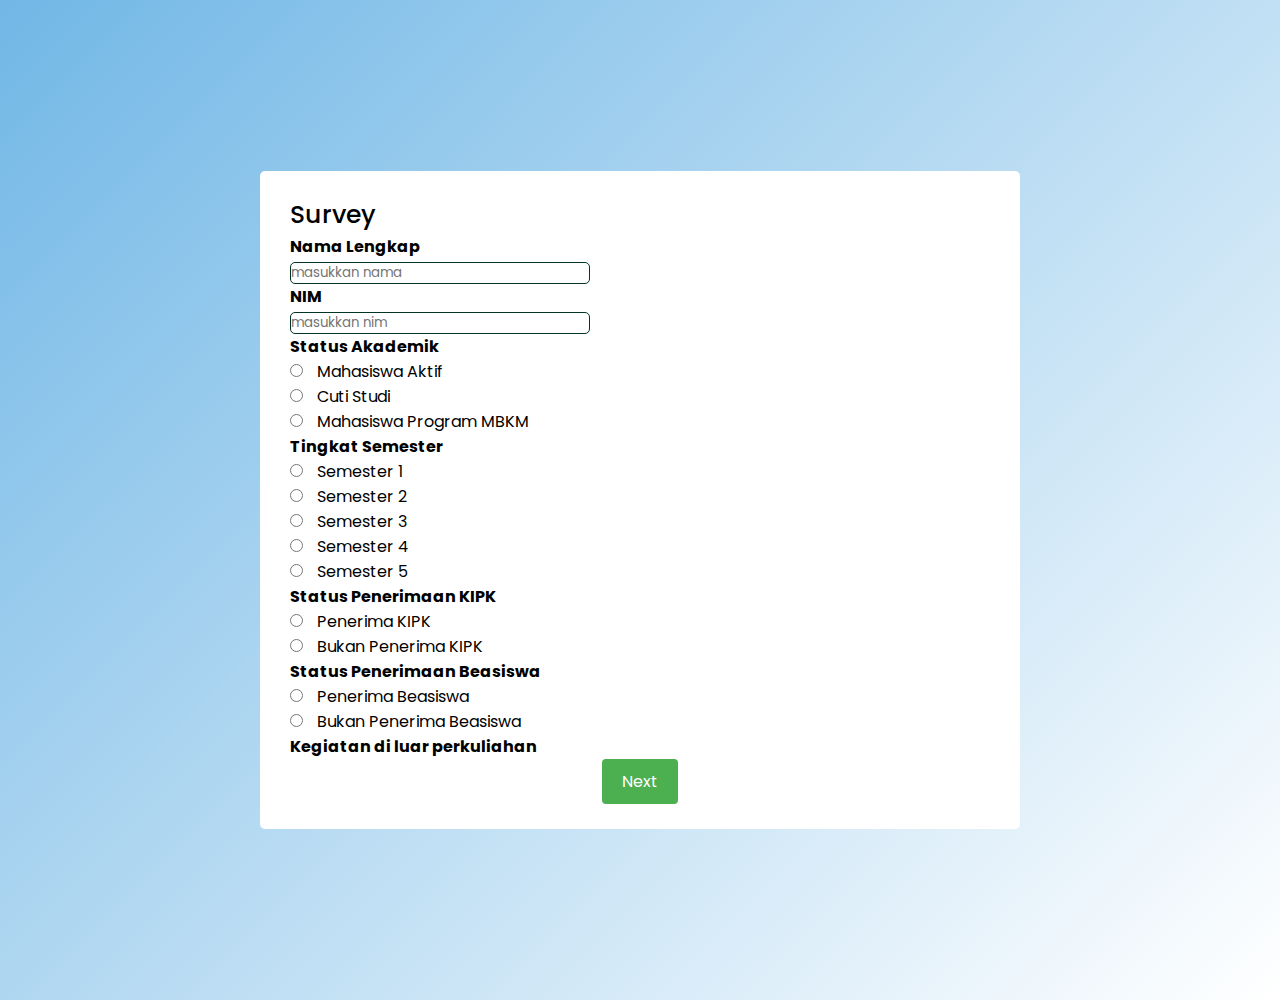
==== commit a79f0074: "dropdown" ====
--- a/index.html
+++ b/index.html
@@ -4,155 +4,108 @@
     <meta charset="UTF-8">
     <meta http-equiv="X-UA-Compatible" content="IE=edge">
     <meta name="viewport" content="width=device-width, initial-scale=1.0">
-    <title>survey form</title>
     <link rel="stylesheet" href="style/style.css">
-    <link rel="stylesheet" href="https://unicons.iconscout.com/release/v4.0.0/css/line.css">
-    <script src="script.js" defer></script>
+    <title>Survey</title>
 </head>
 <body>
-     <div class="container">
-        <header>Survey Form</header>
-
-        <!-- Progress Bar -->
-        <div class="progress-bar">
-            <div class="steps">
-                <span class="circle active">1</span>
-                <span class="circle">2</span>
-                <span class="circle">3</span>
-                <span class="circle">4</span>
-                <div class="bar">
-                    <span class="indicator"></span>
+    <div class="container">
+        <div class="title">Survey</div>
+        <form action="your_php_script.php" method="post">
+            <div class="user-details">
+                <div class="input-box">
+                    <span class="details">Nama Lengkap</span>
+                    <input type="text" id="nama_lengkap" placeholder="masukkan nama" class="input">
+                    <label class="placeholder"></label>
                 </div>
+                <div class="input-box">
+                    <span class="details">NIM</span>
+                    <input type="text" id="nim" placeholder="masukkan nim" class="input">
+                    <label class="placeholder"></label>
+                </div>
+                <div class="status-akademik">
+                    <span class="details">Status Akademik</span>
+                    <div class="category">
+                        <label for="mahasiswa-aktif">
+                            <input type="radio" id="mahasiswa-aktif" name="status-akademik" class="dot one" value="Mahasiswa Aktif">
+                            <span class="status-akademik">Mahasiswa Aktif</span>
+                        </label>
+                        <label for="cuti-studi">
+                            <input type="radio" id="cuti-studi" name="status-akademik" class="dot one" value="Cuti Studi">
+                            <span class="status-akademik">Cuti Studi</span>
+                        </label>
+                        <label for="mbkm">
+                            <input type="radio" id="mbkm" name="status-akademik" class="dot one" value="Mahasiswa Program MBKM">
+                            <span class="status-akademik">Mahasiswa Program MBKM</span>
+                        </label>
+                </div>
+                <div class="tingkat-semester">
+                    <span class="details">Tingkat Semester</span>
+                    <div class="category">
+                        <label for="tingkat-semester">
+                            <input type="radio" id="tingkat-semester" name="tingkat-semester" class="dot one" value="Semester 1">
+                            <span class="tingkat-semester">Semester 1</span>
+                        </label>
+                        <label for="tingkat-semester">
+                            <input type="radio" id="tingkat-semester" name="tingkat-semester" class="dot one" value="Semester 2">
+                            <span class="tingkat-semester">Semester 2</span>
+                        </label>
+                        <label for="tingkat-semester">
+                            <input type="radio" id="tingkat-semester" name="tingkat-semester" class="dot one" value="Semester 3">
+                            <span class="tingkat-semester">Semester 3</span>
+                        </label>
+                        <label for="tingkat-semester">
+                            <input type="radio" id="tingkat-semester" name="tingkat-semester" class="dot one" value="Semester 4">
+                            <span class="tingkat-semester">Semester 4</span>
+                        </label>
+                        <label for="tingkat-semester">
+                            <input type="radio" id="tingkat-semester" name="tingkat-semester" class="dot one" value="Semester 5">
+                            <span class="tingkat-semester">Semester 5</span>
+                        </label>
+                </div>
+                <div class="status-kipk">
+                    <span class="details">Status Penerimaan KIPK</span>
+                    <div class="category">
+                        <label for="status-kipk">
+                            <input type="radio" id="status-kipk" name="status-penerimaan-kipk" class="dot one" value="Penerima KIPK">
+                            <span class="status-kipk">Penerima KIPK</span>
+                        </label>
+                        <label for="status-kipk">
+                            <input type="radio" id="status-kipk" name="status-penerimaan-kipk" class="dot one" value="Bukan Penerima KIPK">
+                            <span class="status-kipk">Bukan Penerima KIPK</span>
+                        </label>
+                </div>
+                <div class="status-beasiswa">
+                    <span class="details">Status Penerimaan Beasiswa</span>
+                    <div class="category">
+                        <label for="status-beasiswa">
+                            <input type="radio" id="status-beasiswa" name="status-penerimaan-beasiswa" class="dot one" value="Penerima Beasiswa">
+                            <span class="status-beasiswa">Penerima Beasiswa</span>
+                        </label>
+                        <label for="status-beasiswa">
+                            <input type="radio" id="status-beasiswa" name="status-penerimaan-beasiswa" class="dot one" value="Bukan Penerima Beasiswa">
+                            <span class="status-beasiswa">Bukan Penerima Beasiswa</span>
+                        </label>
+                </div>
+                <div class="kegiatan-luarkampus">
+                    <span class="details">Kegiatan di luar perkuliahan</span>
+                    <div class="category">
+                        <select class="dropdown" name="lang" for="kegiatan">
+                            <option value="bem-km">Bem KM</option>
+                            <option value="bem-fakultas">Bem Fakultas</option>
+                            <option value="hima">Hima</option>
+                            <option value="ukm">UKM (Tingkat Kampus/Fakultas/Jurusan)</option>
+                            <option value="asosiasi-mahasiswa">Asosiasi Mahasiswa (Klub/Kelompok Studi)</option>
+                            <option value="volunteer-kampus">Volunterr Dalam Kampus</option>
+                            <option value="volunteer-luar">Volunteer Luar Kampus</option>
+                            <option value="organisasi">Organisasi Luar Kampus</option>
+                        </select>
+                </div>
+                
             </div>
-        </div>
-
-        <!-- Form -->
-        <form action="#">
-            <div class="first">
-                <div class="kemahasiswaan">
-                    <span class="title">Kemahasiswaan</span>
-                    <div class="fields">
-                        <div class="input-field">
-                            <label>NIM</label>
-                            <input type="text" placeholder="" required>
-                        </div>
-                        <div class="input-field">
-                            <label>Nama</label>
-                            <input type="text" placeholder="" required>
-                            <!-- <select required>
-                                <option value="" disabled selected>Gender</option>
-                                <option value="male">Laki-laki</option>
-                                <option value="female">Perempuan</option>
-                            </select> -->
-                        </div>
-                        <div class="input-field">
-                            <label>Tingkat Semester</label>
-                            <input type="text" placeholder="" required>
-                        </div>
-
-                        <div class="input-field">
-                            <label>Status Akademik</label>
-                            <select required>
-                                <option value="" disabled selected>-select here-</option>
-                                <option value="aktif">Mahasiswa aktif</option>
-                                <option value="cuti">Cuti studi</option>
-                                <option value="mbkm">Mahasiswa MBKM </option>
-                            </select>
-                        </div>
-                        <div class="input-field">
-                            <label>Status Penerimaan KIPK</label>
-                            <select required>
-                                <option value="" disabled selected>-select here-</option>
-                                <option value="kipk">Penerima KIPK</option>
-                                <option value="nonkipk">Tidak Menerima KIPK</option>
-                            </select>
-                        </div>
-                        <div class="input-field">
-                            <label>Status Penerimaan Beasiswa</label>
-                            <select required>
-                                <option value="" disabled selected>-select here-</option>
-                                <option value="beasiswa">Penerima Beasiswa</option>
-                                <option value="nonbeasiswa">Tidak Menerima Beasiswa</option>
-                            </select>
-                        </div>
-                        <div class="input-field">
-                            <label>Kegiatan di Luar Perkuliahan</label>
-                            <select required>
-                                <option value="" disabled selected>-select here-</option>
-                                <option value="beasiswa">Penerima Beasiswa</option>
-                                <option value="nonbeasiswa">Tidak Menerima Beasiswa</option>
-                            </select>
-                        </div>
-                    </div>
-                    
-                    <!-- <button class="nextbtn">
-                        <span class="btnText"></span>
-                        <i class="uil uil-navigator"></i>
-                    </button> -->
-
-                    <div class="buttons">
-                        <button id="prev" disabled>Prev</button>
-                        <button id="next">Next</button>
-                    </div>
-                </div>
+            <div class="button">
+                <input type="submit" value="Next">
             </div>
-
-                <div class="second">
-                    <div class="demografi">
-                        <span class="title">Demografi</span>
-                        <div class="fields">
-                            <div class="input-field">
-                                <label>Jenis kelamin</label>
-                                <select required>
-                                    <option value="" disabled selected>-select here-</option>
-                                    <option value="laki">Laki-laki</option>
-                                    <option value="perempuan">Perempuan</option>
-                                </select>
-                            </div>
-                            <div class="input-field">
-                                <label>Usia</label>
-                                <input type="text" placeholder="" required>
-                            </div>
-                            <div class="input-field">
-                                <label>Asal daerah</label>
-                                <select required>
-                                    <option value="" disabled selected>-select here-</option>
-                                    <option value="paruhWaktu">Bekerja paruh waktu</option>
-                                    <option value="penuhWaktu">Bekerja penuh waktu</option>
-                                    <option value="tidakBekerja">Tidak bekerja</option>
-                                </select>
-                            </div>
-                            <div class="input-field">
-                                <label>Status pekerjaan</label>
-                                <select required>
-                                    <option value="" disabled selected>-select here-</option>
-                                    <option value="paruhWaktu">Bekerja paruh waktu</option>
-                                    <option value="penuhWaktu">Bekerja penuh waktu</option>
-                                    <option value="tidakBekerja">Tidak bekerja</option>
-                                </select>
-                            </div>
-                            <div class="input-field">
-                                <label>ABCD</label>
-                                <input type="text" placeholder="Ketikkan nama Anda" required>
-                            </div>
-                            <div class="input-field">
-                                <label>RTYUI</label>
-                                <input type="text" placeholder="Ketikkan nama Anda" required>
-                            </div>
-                        </div>
-                        
-                        <!-- <button class="nextbtn">
-                            <span class="btnText"></span>
-                            <i class="uil uil-navigator"></i>
-                        </button> -->
-    
-                        <div class="buttons">
-                            <button id="prev" disabled>Prev</button>
-                            <button id="next">Next</button>
-                         </div>
-                    </div>
-                </div>
         </form>
-     </div>
+    </div>
 </body>
 </html>--- a/style/style.css
+++ b/style/style.css
@@ -1,288 +1,141 @@
 @import url('https://fonts.googleapis.com/css?family=Poppins:400,500,600,700&display=swap');
-*{
+
+* {
   margin: 0;
   padding: 0;
-  box-sizing: border-box;
   font-family: 'Poppins', sans-serif;
 }
 
-body{
-    min-height: 100vh;
-    display: flex;
-    align-items: center;
-    justify-content: center;
-    background: #4070f4;
+body {
+  display: flex;
+  height: 100vh;
+  justify-content: center;
+  align-items: center;
+  padding: 50px;
+  background: linear-gradient(135deg, #71b7e6, #ffffff);
 }
 
-.container{
-    position: relative;
-    max-width: 900px;
-    width: 100%;
-    border-radius: 6px;
-    padding: 30px;
-    margin: 0 15px;
-    background-color: #fff;
-    box-shadow: 0 5px 10px rgba(0, 0, 0, 0.1)
+.container {
+  max-width: 700px;
+  width: 100%;
+  background: #ffffff;
+  padding: 25px 30px;
+  border-radius: 5px;
 }
 
-.container header{
-    position: relative;
-    text-align: center;
-    font-size: 30px;
-    font-weight: 600;
-    color: #333;
+.container .title {
+  font-size: 25px;
+  font-weight: 500;
+  position: relative;
 }
 
-.container form{
-    position: relative;
-    margin-top: 30px;
-    min-height: 490px;
-    background-color: #fff;
+.container .title::before {
+  content: '';
+  position: absolute;
+  left: 0;
+  bottom: 0;
 }
 
-.container form .form{
-    position: absolute;
-    background-color: #fff;
+.status-akademik,
+.tingkat-semester,
+.status-kipk,
+.status-beasiswa,
+.kegiatan-luarkampus {
+  text-align: justify;
 }
 
-.container form .form.second{
-    opacity: 0;
-    pointer-events: none;
+.category {
+  display: flex;
+  flex-direction: column;
 }
 
-.container form .title{
-    display: block;
-    margin-bottom: 8px;
-    font-size: 16px;
-    font-weight: 500;
-    margin: 6px 0;
-    color: #333;
+.button {
+  text-align: center;
 }
 
-.container form .fields{
-    display: flex;
-    align-items: center;
-    justify-content: space-between;
-    flex-wrap: wrap;
+.button input {
+  padding: 10px 20px;
+  font-size: 16px;
+  background-color: #4CAF50;
+  color: #fff;
+  border: none;
+  border-radius: 4px;
+  cursor: pointer;
 }
 
-.form .fields {
-    display: flex;
-    flex-wrap: wrap;
-    gap: 15px;
+form input[type="radio"] {
+  margin-right: 10px;
 }
 
-form .fields .input-field{
-    display: flex;
-    width: calc(100% / 3 - 15px);
-    flex-direction: column;
-    margin: 4px 0;
+.button input:hover {
+  background-color: #45a049;
 }
 
-.input-field label{
-    font-size: 12px;
-    font-weight: 500;
-    color: #2e2e2e;
+form.status-akademik.category {
+  display: flex;
+  width: 80%;
+  margin: 14px 0;
+  justify-content: space-between;
 }
 
-.input-field input{
-    outline: none;
-    font-size: 14px;
-    font-weight: 400;
-    color: #333;
-    border-radius: 5px;
-    border: 1px solid #aaa;
-    padding: 0 15px;
-    height: 42px;
-    margin: 8px 0;
+.details {
+  display: flex;
+  align-items: center;
+  width: 70%;
+  height: auto;
+  overflow: hidden;
+  transition: all ease-in-out 0.3s;
+  font-weight: bolder;
 }
 
-.input-field select {
-    outline: none;
-    font-size: 14px;
-    font-weight: 400;
-    color: #333;
-    border-radius: 5px;
-    border: 1px solid #aaa;
-    padding: 0 15px;
-    height: 42px;
-    margin: 8px 0;
+.input-box {
+  position: relative;
 }
 
-.input-field input:is(:focus, :valid){
-    box-shadow: 0 3px 6px rgba(0,0,0,0.1);
+.input {
+  width: 100%; /* Fixed a missing unit in width */
+  max-width: 300px;
+  box-sizing: border-box;
+  box-decoration-break: slice;
+  outline: none;
+  border: 1px solid #023523;
+  border-radius: 5px;
 }
 
-.input-field select:is(:focus, :valid) {
-    box-shadow: 0 3px 6px rgba(0, 0, 0, 0.1);
+.placeholder {
+  position: absolute;
+  left: 8px;
+  font-size: 14px;
+  padding: 8px 5px;
+  transition: 0.3s;
+  pointer-events: none;
+  max-width: 200px;
 }
 
-/* .container form button{
-    display: flex;
-    align-items: center;
-    justify-content: center;
-    height: 45px;
-    max-width: 200px;
-    width: 100%;
-    border: none;
-    outline: none;
-    color: #fff;
-    border-radius: 5px;
-    margin: 25px 0;
-    background-color: #4070f4;
-    transition: all 0.3s linear;
-    cursor: pointer;
+.input:focus + .placeholder {
+  top: -10px;
+  color: #4070f4;
+  background-color: #fff;
 }
 
-form button:hover{
-    background-color: #265df2;
-}
-
-form button i{
-    margin: 0 6px;
-} */
-
-.container .progress-bar{
-    display: flex;
-    flex-direction: column;
-    align-items: center;
-    gap: 40px;
-    max-width: 300px;
-    width: 100%;
-    margin: 30px auto;
-    position: relative;
-}
-
-.container .progress-bar .steps{
-    display: flex;
-    width: 100%;
-    align-items: center;
-    justify-content: space-between;
-    position: relative; 
-}
-
-.steps .circle{
-    display: flex;
-    align-items: center;
-    justify-content: center;
-    height: 40px;
-    width: 40px;
-    color: #999;
-    font-size: 12px;
-    font-weight: 500;
-    border-radius: 50%;
-    background: #fff;
-    border: 4px solid #e0e0e0;
-    transition-delay: 0s;
-    position: relative;
-    z-index: 1;
-}
-
-.steps .circle.active{
-    transition-delay: 100ms;
-    border-color: #4070f4;
-    color: #4070f4;
-}
-
-.steps .bar{
-    position: absolute;
-    height: 4px;
-    width: 100%;
-    background: #e0e0e0;
-}
-
-.bar .indicator{
-    position: absolute;
-    height: 100%;
-    width: 0%;
-    background: #4070f4;
-    transition: all 300ms ease;
-}
-
-.container .buttons{
-    display: flex;
-    gap: 5px;
-    justify-content: center;
-    margin-top: 20px;
-}
-
-.buttons button{
-    padding: 8px 25px;
-    background: #4070f4;
-    border: none;
-    border-radius: 8px;
-    color: #fff;
-    font-size: 12px;
-    font-weight: 400;
-    cursor: pointer;
-    box-shadow: 0 5px 10px rgba(0, 0, 0, 0.05);
-    transition: all 200ms linear;
-}
-
-form button:hover{
-    background-color: #265df2;
-}
-
-.buttons button:active{
-    transform: scale(0.97);
-}
-
-.buttons button:disabled{
-    background: #87a5f8;
-    cursor: not-allowed;
-}
-
-/* 
-.progress-bar{
-    display: flex;
-    flex-direction: column;
-    align-items: center;
-    gap: 40px;
-    max-width: 500px;
-    width: 100%;
-}
-
-.progress-bar .steps{
-    display: flex;
-    width: 100%;
-    align-items: center;
-    justify-content: space-between;
-    position: relative;
-}
-
-.steps .circle{
-    display: flex;
-    align-items: center;
-    justify-content: center;
-    height: 50px;
-    width: 50px;
-    color: #999;
-    font-size: 22px;
-    font-weight: 500;
-    border-radius: 50%;
-    background: #fff;
-    border: 4px solid #e0e0e0;
-    transition-delay: 0s;
-}
-
-.steps .circle.active{
-    transition-delay: 100ms;
-    border-color: #4070f4;
-    color: #4070f4;
-}
-
-.steps .bar{
-    position: absolute;
-    height: 4px;
-    width: 100%;
-    background: #e0e0e0;
-    z-index: -1;
-}
-
-.bar .indicator{
-    position: absolute;
-    height: 100%;
-    width: 0%;
-    background: #4070f4;
-    transition: all 300ms ease;
-} */+.dropdown {
+  position: absolute;
+  z-index: 999;
+  bottom: 60px;
+  right: 0;
+  width: 100%;
+  margin-top: 10px;
+  text-align: left;
+  list-style: none;
+  padding: 0;
+  background-color: white;
+  border-bottom-left-radius: 10px;
+  border-bottom-right-radius: 10px;
+  display: flex;
+  flex-direction: column;
+  overflow: hidden;
+  visibility: hidden;
+  opacity: 0;
+  transform: scale(0);
+  transition: all 0.3s ease-in-out;
+}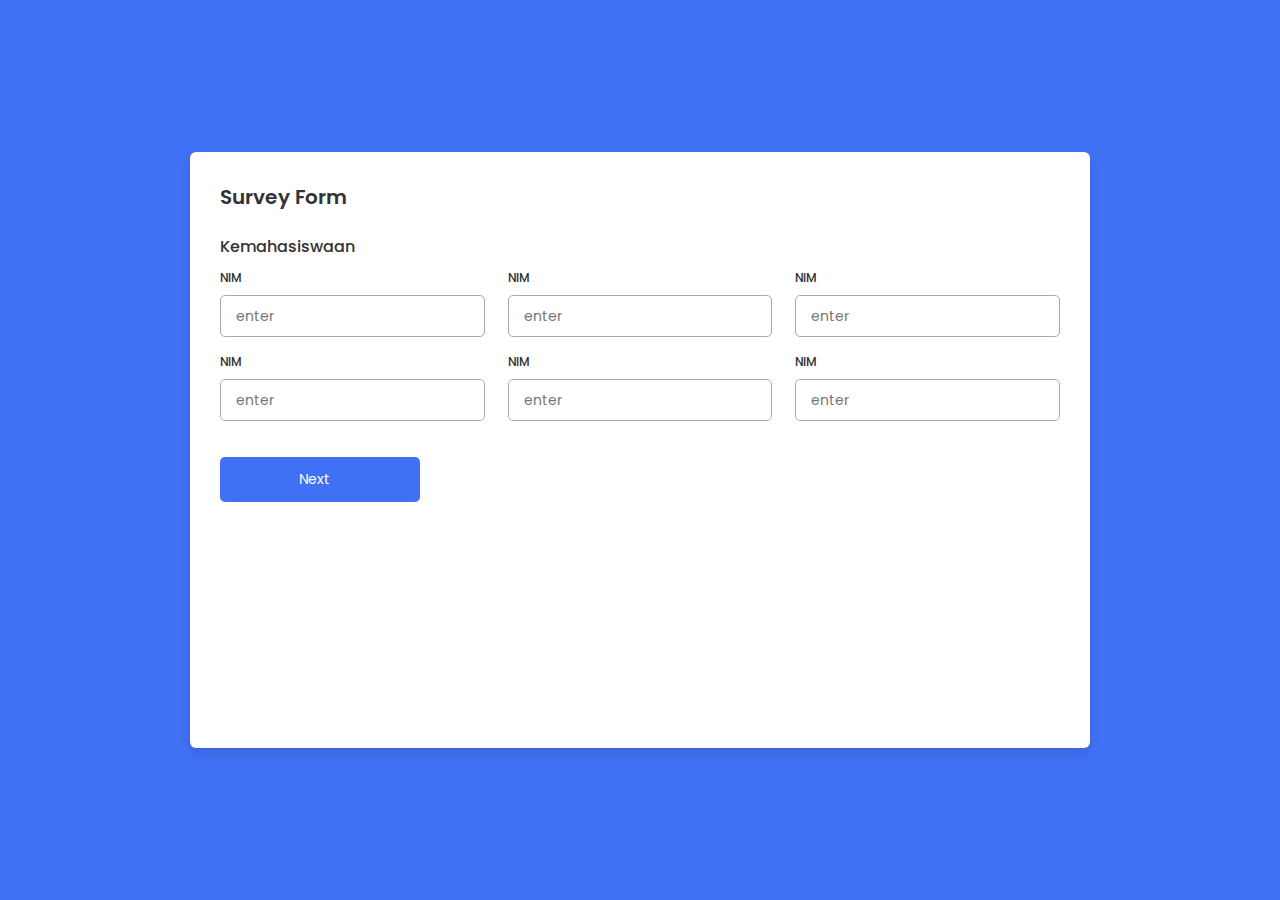
==== commit d403d2e4: "ini tolong dibuatkan button" ====
--- a/index.html
+++ b/index.html
@@ -4,108 +4,96 @@
     <meta charset="UTF-8">
     <meta http-equiv="X-UA-Compatible" content="IE=edge">
     <meta name="viewport" content="width=device-width, initial-scale=1.0">
+    <title>survey form</title>
     <link rel="stylesheet" href="style/style.css">
-    <title>Survey</title>
 </head>
 <body>
     <div class="container">
-        <div class="title">Survey</div>
-        <form action="your_php_script.php" method="post">
-            <div class="user-details">
-                <div class="input-box">
-                    <span class="details">Nama Lengkap</span>
-                    <input type="text" id="nama_lengkap" placeholder="masukkan nama" class="input">
-                    <label class="placeholder"></label>
+        <header>Survey Form</header>
+
+        <form action="#">
+            <div class="form first">
+                <div class="details kemahasiswaan">
+                    <span class="title">Kemahasiswaan</span>
+                    <div class="fields">
+                        <div class="input-field">
+                            <label>NIM</label>
+                            <input type="text" placeholder="enter" required>
+                        </div>
+                        <div class="input-field">
+                            <label>NIM</label>
+                            <input type="text" placeholder="enter" required>
+                        </div>
+                        <div class="input-field">
+                            <label>NIM</label>
+                            <input type="text" placeholder="enter" required>
+                        </div>
+
+                        <div class="input-field">
+                            <label>NIM</label>
+                            <input type="text" placeholder="enter" required>
+                        </div>
+                        <div class="input-field">
+                            <label>NIM</label>
+                            <input type="text" placeholder="enter" required>
+                        </div>
+                        <div class="input-field">
+                            <label>NIM</label>
+                            <input type="text" placeholder="enter" required>
+                        </div>
+                    </div>
+
+                    <button class="nextBtn">
+                        <span class="btnText">Next</span>
+                        <i class="uil uil-navigator"></i>
+                    </button>
                 </div>
-                <div class="input-box">
-                    <span class="details">NIM</span>
-                    <input type="text" id="nim" placeholder="masukkan nim" class="input">
-                    <label class="placeholder"></label>
+            </div>
+
+            <div class="form second">
+                <div class="details demografi">
+                    <span class="title">Demografi</span>
+                    <div class="fields">
+                        <div class="input-field">
+                            <label>NIM</label>
+                            <input type="text" placeholder="enter" required>
+                        </div>
+                        <div class="input-field">
+                            <label>NIM</label>
+                            <input type="text" placeholder="enter" required>
+                        </div>
+                        <div class="input-field">
+                            <label>NIM</label>
+                            <input type="text" placeholder="enter" required>
+                        </div>
+
+                        <div class="input-field">
+                            <label>NIM</label>
+                            <input type="text" placeholder="enter" required>
+                        </div>
+                        <div class="input-field">
+                            <label>NIM</label>
+                            <input type="text" placeholder="enter" required>
+                        </div>
+                        <div class="input-field">
+                            <label>NIM</label>
+                            <input type="text" placeholder="enter" required>
+                        </div>
+                    </div>
+
+                    <div class="backBtn">
+                        <i class="uil uil-navigator"></i>
+                        <span class="btnText">Back</span>
+                    </div>
+                    <button class="submit">
+                        <span class="btnText">Submit</span>
+                        <i class="uil uil-navigator"></i>
+                    </button>
                 </div>
-                <div class="status-akademik">
-                    <span class="details">Status Akademik</span>
-                    <div class="category">
-                        <label for="mahasiswa-aktif">
-                            <input type="radio" id="mahasiswa-aktif" name="status-akademik" class="dot one" value="Mahasiswa Aktif">
-                            <span class="status-akademik">Mahasiswa Aktif</span>
-                        </label>
-                        <label for="cuti-studi">
-                            <input type="radio" id="cuti-studi" name="status-akademik" class="dot one" value="Cuti Studi">
-                            <span class="status-akademik">Cuti Studi</span>
-                        </label>
-                        <label for="mbkm">
-                            <input type="radio" id="mbkm" name="status-akademik" class="dot one" value="Mahasiswa Program MBKM">
-                            <span class="status-akademik">Mahasiswa Program MBKM</span>
-                        </label>
-                </div>
-                <div class="tingkat-semester">
-                    <span class="details">Tingkat Semester</span>
-                    <div class="category">
-                        <label for="tingkat-semester">
-                            <input type="radio" id="tingkat-semester" name="tingkat-semester" class="dot one" value="Semester 1">
-                            <span class="tingkat-semester">Semester 1</span>
-                        </label>
-                        <label for="tingkat-semester">
-                            <input type="radio" id="tingkat-semester" name="tingkat-semester" class="dot one" value="Semester 2">
-                            <span class="tingkat-semester">Semester 2</span>
-                        </label>
-                        <label for="tingkat-semester">
-                            <input type="radio" id="tingkat-semester" name="tingkat-semester" class="dot one" value="Semester 3">
-                            <span class="tingkat-semester">Semester 3</span>
-                        </label>
-                        <label for="tingkat-semester">
-                            <input type="radio" id="tingkat-semester" name="tingkat-semester" class="dot one" value="Semester 4">
-                            <span class="tingkat-semester">Semester 4</span>
-                        </label>
-                        <label for="tingkat-semester">
-                            <input type="radio" id="tingkat-semester" name="tingkat-semester" class="dot one" value="Semester 5">
-                            <span class="tingkat-semester">Semester 5</span>
-                        </label>
-                </div>
-                <div class="status-kipk">
-                    <span class="details">Status Penerimaan KIPK</span>
-                    <div class="category">
-                        <label for="status-kipk">
-                            <input type="radio" id="status-kipk" name="status-penerimaan-kipk" class="dot one" value="Penerima KIPK">
-                            <span class="status-kipk">Penerima KIPK</span>
-                        </label>
-                        <label for="status-kipk">
-                            <input type="radio" id="status-kipk" name="status-penerimaan-kipk" class="dot one" value="Bukan Penerima KIPK">
-                            <span class="status-kipk">Bukan Penerima KIPK</span>
-                        </label>
-                </div>
-                <div class="status-beasiswa">
-                    <span class="details">Status Penerimaan Beasiswa</span>
-                    <div class="category">
-                        <label for="status-beasiswa">
-                            <input type="radio" id="status-beasiswa" name="status-penerimaan-beasiswa" class="dot one" value="Penerima Beasiswa">
-                            <span class="status-beasiswa">Penerima Beasiswa</span>
-                        </label>
-                        <label for="status-beasiswa">
-                            <input type="radio" id="status-beasiswa" name="status-penerimaan-beasiswa" class="dot one" value="Bukan Penerima Beasiswa">
-                            <span class="status-beasiswa">Bukan Penerima Beasiswa</span>
-                        </label>
-                </div>
-                <div class="kegiatan-luarkampus">
-                    <span class="details">Kegiatan di luar perkuliahan</span>
-                    <div class="category">
-                        <select class="dropdown" name="lang" for="kegiatan">
-                            <option value="bem-km">Bem KM</option>
-                            <option value="bem-fakultas">Bem Fakultas</option>
-                            <option value="hima">Hima</option>
-                            <option value="ukm">UKM (Tingkat Kampus/Fakultas/Jurusan)</option>
-                            <option value="asosiasi-mahasiswa">Asosiasi Mahasiswa (Klub/Kelompok Studi)</option>
-                            <option value="volunteer-kampus">Volunterr Dalam Kampus</option>
-                            <option value="volunteer-luar">Volunteer Luar Kampus</option>
-                            <option value="organisasi">Organisasi Luar Kampus</option>
-                        </select>
-                </div>
-                
             </div>
-            <div class="button">
-                <input type="submit" value="Next">
-            </div>
+
         </form>
     </div>
+    <script src="script.js" defer></script>
 </body>
 </html>--- a/style/style.css
+++ b/style/style.css
@@ -1,141 +1,182 @@
 @import url('https://fonts.googleapis.com/css?family=Poppins:400,500,600,700&display=swap');
-
-* {
+*{
   margin: 0;
   padding: 0;
+  box-sizing: border-box;
   font-family: 'Poppins', sans-serif;
 }
 
-body {
-  display: flex;
-  height: 100vh;
-  justify-content: center;
-  align-items: center;
-  padding: 50px;
-  background: linear-gradient(135deg, #71b7e6, #ffffff);
+body{
+    min-height: 100vh;
+    display: flex;
+    align-items: center;
+    justify-content: center;
+    background: #4070f4;
 }
 
-.container {
-  max-width: 700px;
-  width: 100%;
-  background: #ffffff;
-  padding: 25px 30px;
-  border-radius: 5px;
+.container{
+    position: relative;
+    max-width: 900px;
+    width: 100%;
+    border-radius: 6px;
+    padding: 30px;
+    margin: 0 15px;
+    background-color: #fff;
+    box-shadow: 0 5px 10px rgba(0, 0, 0, 0.1)
 }
 
-.container .title {
-  font-size: 25px;
-  font-weight: 500;
-  position: relative;
+/* Judul Form */
+.container header{
+    font-size: 20px;
+    font-weight: 600;
+    color: #333;
 }
 
-.container .title::before {
-  content: '';
-  position: absolute;
-  left: 0;
-  bottom: 0;
+/* Form */
+.container form{
+    position: relative;
+    margin-top: 16px;
+    min-height: 490px; /* tinggi container*/
+    background-color: #fff;
+    overflow: hidden;
 }
 
-.status-akademik,
-.tingkat-semester,
-.status-kipk,
-.status-beasiswa,
-.kegiatan-luarkampus {
-  text-align: justify;
+.container form .form{
+    position: absolute;
+    background-color: #fff;
+    transition: 0.3s ease;
 }
 
-.category {
-  display: flex;
-  flex-direction: column;
+.container form .form.second{
+    opacity: 0;
+    pointer-events: none;
+    transform: translateX(100%);
 }
 
-.button {
-  text-align: center;
+/* .container .form .details{
+    margin-top: 30px;
+} */
+
+form.secActive .form.second{
+    opacity: 1;
+    pointer-events: auto;
+    transform: translateX(0);
 }
 
-.button input {
-  padding: 10px 20px;
-  font-size: 16px;
-  background-color: #4CAF50;
-  color: #fff;
-  border: none;
-  border-radius: 4px;
-  cursor: pointer;
+form.secActive .form.second{
+    opacity: 0;
+    pointer-events: none;
+    transform: translateX(-100%);
 }
 
-form input[type="radio"] {
-  margin-right: 10px;
+.container .form .title{
+    display: block;
+    margin: 8px;
+    font-size: 16px;
+    font-weight: 500;
+    margin: 6px 0;
+    color: #333;
 }
 
-.button input:hover {
-  background-color: #45a049;
+.container .form .fields{
+    display: flex;
+    align-items: center;
+    justify-content: space-between;
+    flex-wrap: wrap;
 }
 
-form.status-akademik.category {
-  display: flex;
-  width: 80%;
-  margin: 14px 0;
-  justify-content: space-between;
+form .fields .input-field{
+    display: flex;
+    width: calc(100% / 3 - 15px);
+    flex-direction: column;
+    margin: 4px 0;
 }
 
-.details {
-  display: flex;
-  align-items: center;
-  width: 70%;
-  height: auto;
-  overflow: hidden;
-  transition: all ease-in-out 0.3s;
-  font-weight: bolder;
+.input-field label{
+    font-size: 12px;
+    font-weight: 500;
+    color: #2e2e2e;
 }
 
-.input-box {
-  position: relative;
+.input-field input{
+    outline: none;
+    font-size: 14px;
+    font-weight: 400;
+    color: #333;
+    border-radius: 5px;
+    border: 1px solid #aaa;
+    padding: 0 15px;
+    height: 42px;
+    margin: 8px 0;
 }
 
-.input {
-  width: 100%; /* Fixed a missing unit in width */
-  max-width: 300px;
-  box-sizing: border-box;
-  box-decoration-break: slice;
-  outline: none;
-  border: 1px solid #023523;
-  border-radius: 5px;
+.input-field input:focus,
+.input-field input:valid {
+    box-shadow: 0 3px 6px rgba(0, 0, 0, 0.13);
 }
 
-.placeholder {
-  position: absolute;
-  left: 8px;
-  font-size: 14px;
-  padding: 8px 5px;
-  transition: 0.3s;
-  pointer-events: none;
-  max-width: 200px;
+/* Button */
+
+.container form button, .backBtn{
+    display: flex;
+    align-items: center;
+    justify-content: center;
+    height: 45px;
+    max-width: 200px;
+    width: 100%;
+    border: none;
+    outline: none;
+    color: #fff;
+    border-radius: 5px;
+    margin: 24px 0;
+    background-color: #4070f4;
+    transition: all 0.3s linear;
+    cursor: pointer;
 }
 
-.input:focus + .placeholder {
-  top: -10px;
-  color: #4070f4;
-  background-color: #fff;
+.container form button,
+.container form .backBtn{
+    font-size: 14px;
+    font-weight: 400;;
 }
 
-.dropdown {
-  position: absolute;
-  z-index: 999;
-  bottom: 60px;
-  right: 0;
-  width: 100%;
-  margin-top: 10px;
-  text-align: left;
-  list-style: none;
-  padding: 0;
-  background-color: white;
-  border-bottom-left-radius: 10px;
-  border-bottom-right-radius: 10px;
-  display: flex;
-  flex-direction: column;
-  overflow: hidden;
-  visibility: hidden;
-  opacity: 0;
-  transform: scale(0);
-  transition: all 0.3s ease-in-out;
+form button:hover{
+    background-color: #265df2;
+}
+
+form button i,
+form .backBtn i{
+    margin: 0 6px;
+}
+
+form .backBtn i{
+    transform: rotate(180deg);
+}
+
+form .buttons{
+    display: flex;
+    align-items: center;
+    justify-content: space-between;
+}
+
+form .buttons button, .backBtn{
+    margin-right: 14px;
+}
+
+@media (max-width: 750px) {
+    .container form{
+        overflow-y: scroll;
+    }
+    .container form::-webkit-scrollbar{
+        display: none;
+    }
+    form .fields .input-field{
+        width: calc(100% / 2 - 15px);
+    }
+}
+
+@media (max-width: 550px) {
+    form .fields .input-field{
+        width: 100%;
+    }
 }